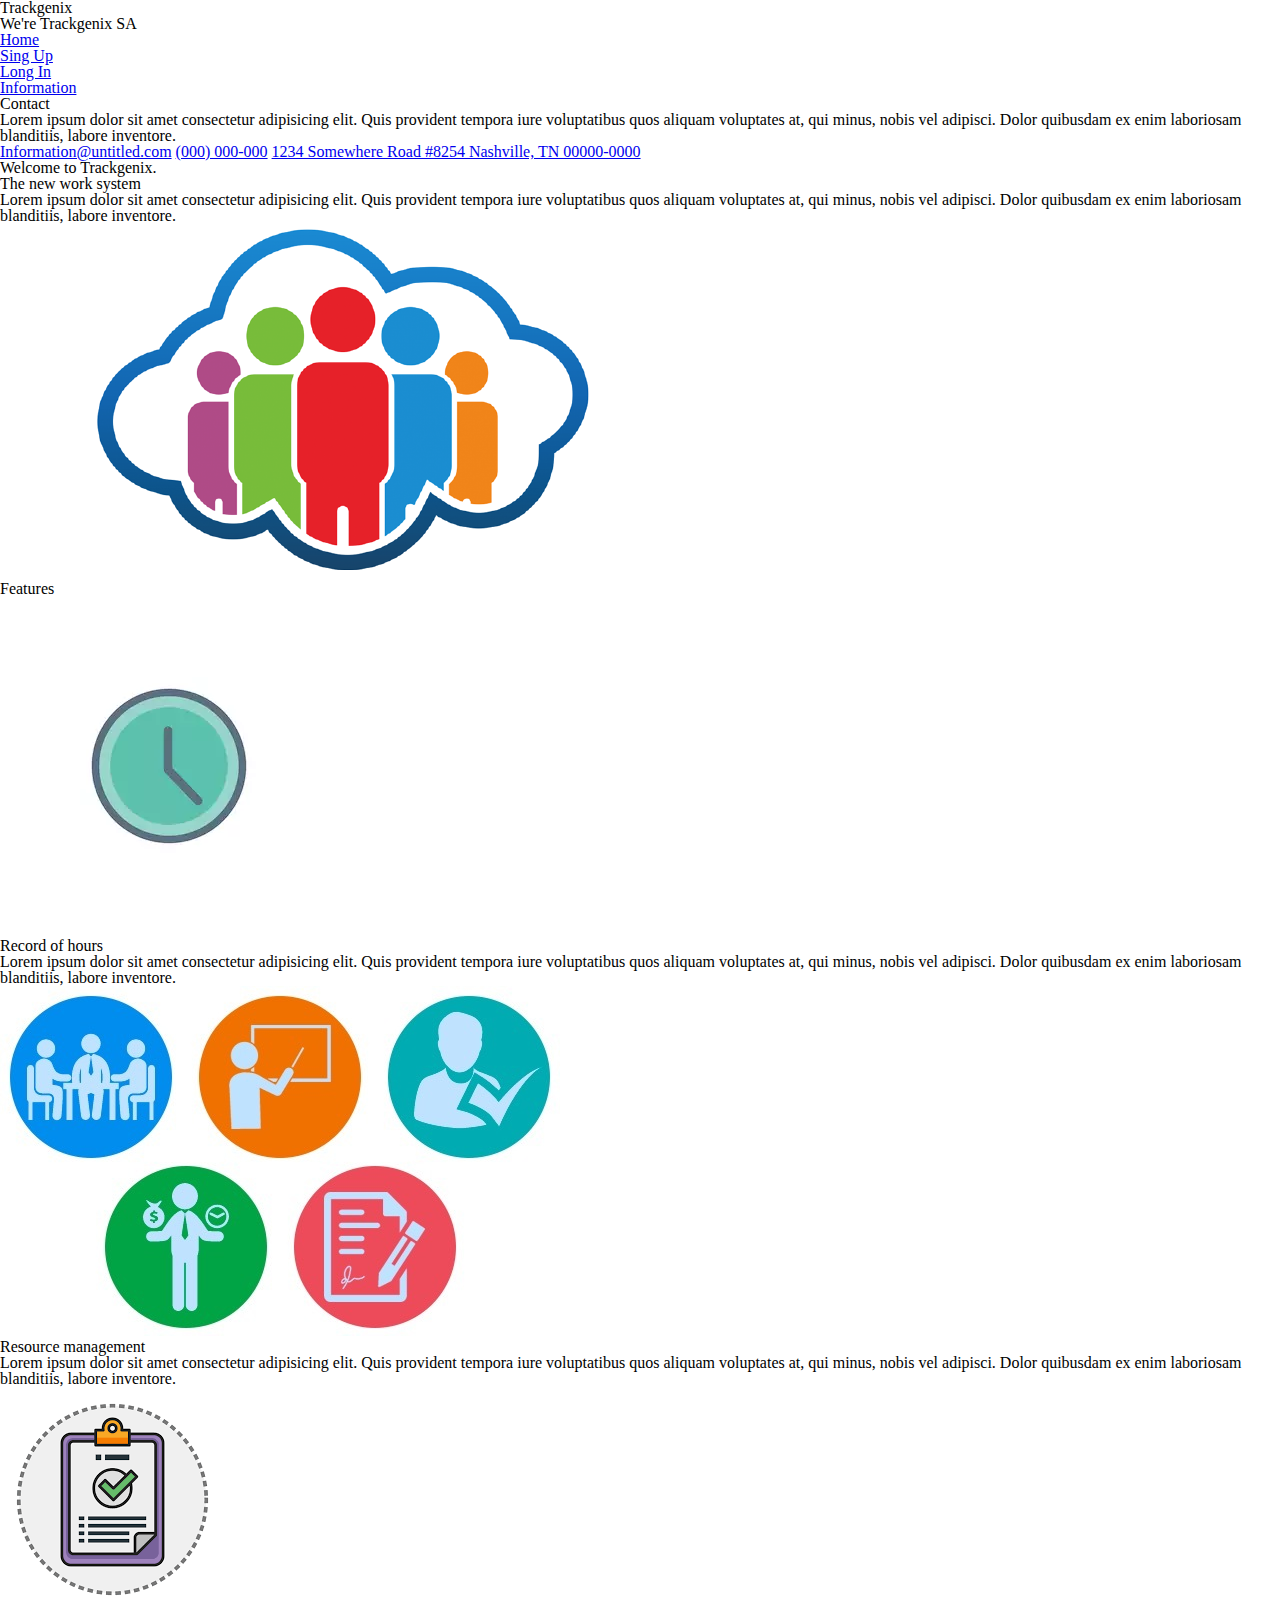
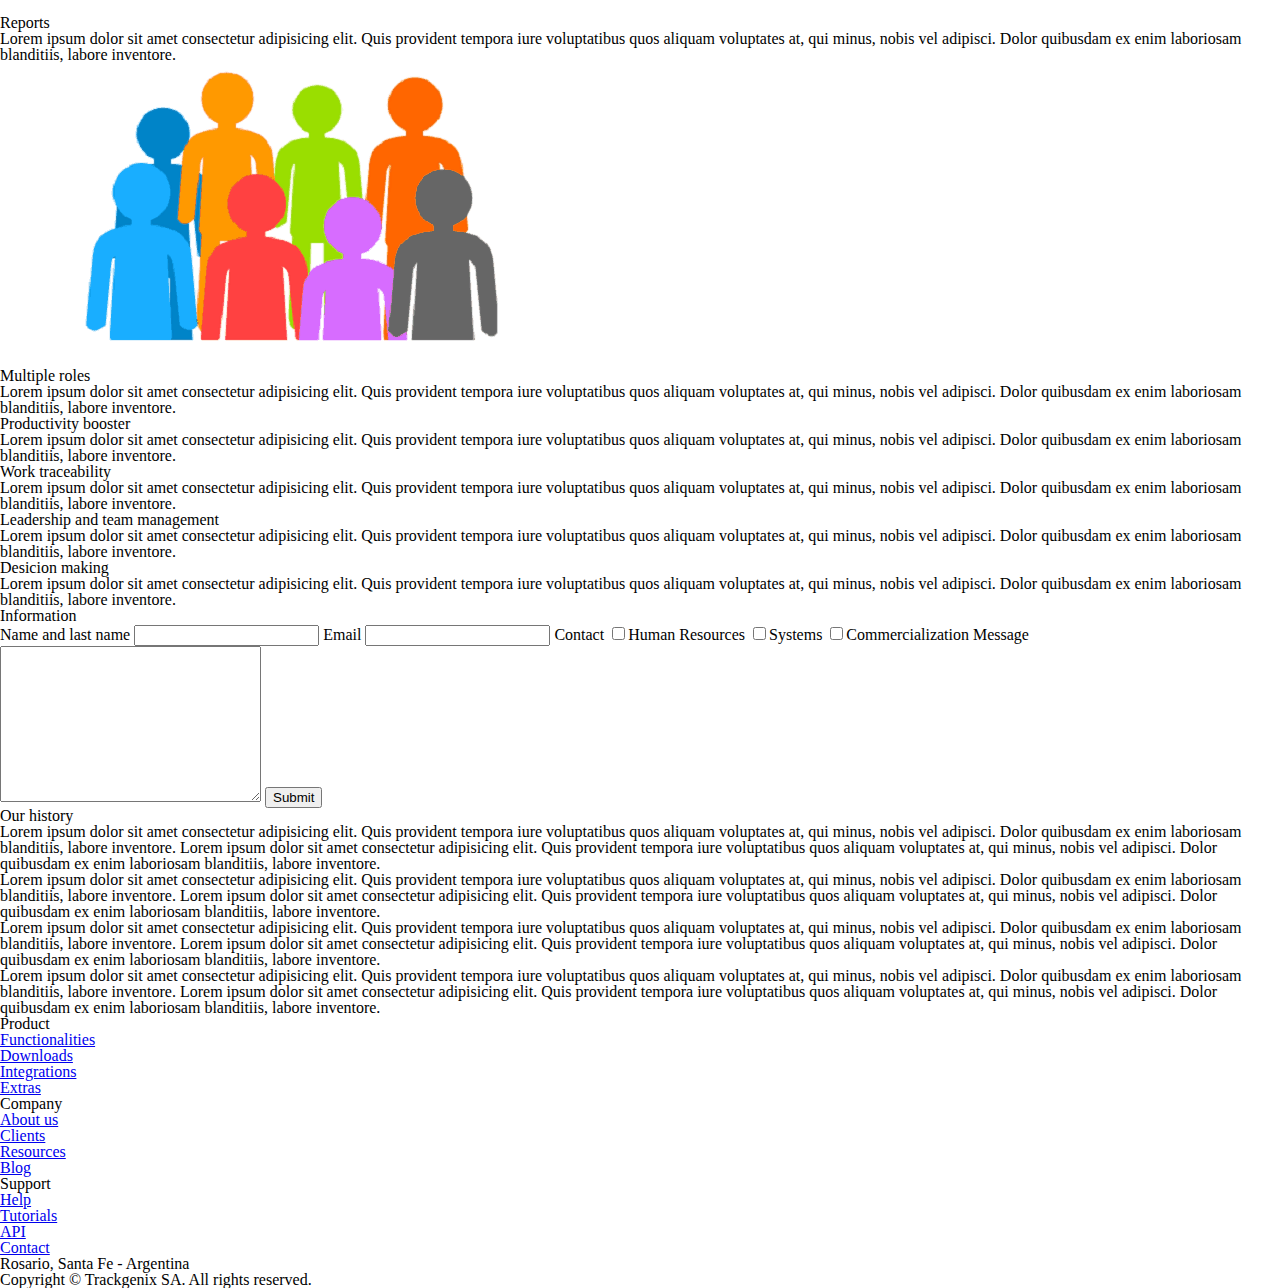
==== Semana-03/index.html @ dbfc3962 "BaSP-W03-2022: Add Semana-03 folder and css files" ====
<!DOCTYPE html>
<html lang="en">
    <head>
        <meta charset="UTF-8">
        <meta http-equiv="X-UA-Compatible" content="IE=edge">
        <meta name="viewport" content="width=device-width, initial-scale=1.0">
        <title>Trackgenix SA</title>
        <link rel="stylesheet" href="css/reset.css">
        <link rel="stylesheet" href="css/style.css">
    </head>

    <body>
        <header>
            <h1>Trackgenix</h1>
            <h2>We're Trackgenix SA</h2>
        </header>

        <aside>
            <nav>
                <ul>
                    <li><a href="#">Home</a></li>
                    <li><a href="#">Sing Up</a></li>
                    <li><a href="#">Long In</a></li>
                    <li><a href="#">Information</a></li>
                </ul>
            </nav>

            <section>
                <h4>Contact</h4>
                <p>Lorem ipsum dolor sit amet consectetur adipisicing elit. Quis provident tempora iure voluptatibus
                    quos aliquam voluptates at, qui minus, nobis vel adipisci. Dolor quibusdam ex enim laboriosam
                    blanditiis,
                    labore
                    inventore.
                </p>

                <a href="#">Information@untitled.com</a>
                <a href="#">(000) 000-000</a>
                <a href="#">1234 Somewhere Road #8254 Nashville, TN 00000-0000</a>
            </section>
        </aside>

        <main>
            <section>
                <h2>Welcome to Trackgenix.</h2>
                <h3>The new work system</h3>

                <p>Lorem ipsum dolor sit amet consectetur adipisicing elit. Quis provident tempora iure voluptatibus
                    quos aliquam voluptates at, qui minus, nobis vel adipisci. Dolor quibusdam ex enim laboriosam
                    blanditiis,
                    labore
                    inventore.
                </p>
                <img src="assets/recursos-humanos.png" alt="teamwork">
            </section>

            <section>

                <h2>Features</h2>
                <div>
                    <img src="assets/reloj.webp" alt="hours">
                    <h3>Record of hours</h3>
                    <p>Lorem ipsum dolor sit amet consectetur adipisicing elit. Quis provident tempora iure voluptatibus
                        quos aliquam voluptates at, qui minus, nobis vel adipisci. Dolor quibusdam ex enim laboriosam
                        blanditiis,
                        labore
                        inventore.
                    </p>
                </div>

                <div>
                    <img src="assets/gestion-recursos.jpg" alt="management">
                    <h3>Resource management</h3>
                    <p>Lorem ipsum dolor sit amet consectetur adipisicing elit. Quis provident tempora iure voluptatibus
                        quos aliquam voluptates at, qui minus, nobis vel adipisci. Dolor quibusdam ex enim laboriosam
                        blanditiis,
                        labore
                        inventore.
                    </p>
                </div>

                <div>
                    <img src="assets/reporte.png" alt="reports">
                    <h3>Reports</h3>
                    <p>Lorem ipsum dolor sit amet consectetur adipisicing elit. Quis provident tempora iure voluptatibus
                        quos aliquam voluptates at, qui minus, nobis vel adipisci. Dolor quibusdam ex enim laboriosam
                        blanditiis,
                        labore
                        inventore.
                    </p>
                </div>

                <div>
                    <img src="assets/multiples-roles.webp" alt="roles">
                    <h3>Multiple roles</h3>
                    <p>Lorem ipsum dolor sit amet consectetur adipisicing elit. Quis provident tempora iure voluptatibus
                        quos aliquam voluptates at, qui minus, nobis vel adipisci. Dolor quibusdam ex enim laboriosam
                        blanditiis,
                        labore
                        inventore.
                    </p>
                </div>
            </section>

            <section>
                <div>
                    <h3>Productivity booster</h3>
                    <p>Lorem ipsum dolor sit amet consectetur adipisicing elit. Quis provident tempora iure voluptatibus
                        quos aliquam voluptates at, qui minus, nobis vel adipisci. Dolor quibusdam ex enim laboriosam
                        blanditiis,
                        labore
                        inventore.
                    </p>
                </div>
                <div>
                    <h3>Work traceability</h3>
                    <p>Lorem ipsum dolor sit amet consectetur adipisicing elit. Quis provident tempora iure voluptatibus
                        quos aliquam voluptates at, qui minus, nobis vel adipisci. Dolor quibusdam ex enim laboriosam
                        blanditiis,
                        labore
                        inventore.
                    </p>
                </div>
                <div>
                    <h3>Leadership and team management</h3>
                    <p>Lorem ipsum dolor sit amet consectetur adipisicing elit. Quis provident tempora iure voluptatibus
                        quos aliquam voluptates at, qui minus, nobis vel adipisci. Dolor quibusdam ex enim laboriosam
                        blanditiis,
                        labore
                        inventore.
                    </p>
                </div>
                <div>
                    <h3>Desicion making</h3>
                    <p>Lorem ipsum dolor sit amet consectetur adipisicing elit. Quis provident tempora iure voluptatibus
                        quos aliquam voluptates at, qui minus, nobis vel adipisci. Dolor quibusdam ex enim laboriosam
                        blanditiis,
                        labore
                        inventore.
                    </p>
                </div>
            </section>

            <section>
                <form>
                    <fieldset>
                        <legend>Information</legend>
                        <label>Name and last name</label>
                        <input type="text">
                        
                        <label>Email</label>
                        <input type="email">
                        
                        <label>Contact</label>
                        <label><input type="checkbox">Human Resources</label>
                        <label><input type="checkbox">Systems</label>
                        <label><input type="checkbox">Commercialization</label>
                        
                        <label>Message</label>
                        <textarea cols="30" rows="10"></textarea>
                        
                        <button type="submit">Submit</button>
                    </fieldset>
                </form>
            </section>

            <section>
                <h2>Our history</h2>
                <p>Lorem ipsum dolor sit amet consectetur adipisicing elit. Quis provident tempora iure voluptatibus
                    quos aliquam voluptates at, qui minus, nobis vel adipisci. Dolor quibusdam ex enim laboriosam
                    blanditiis,
                    labore
                    inventore.
                    Lorem ipsum dolor sit amet consectetur adipisicing elit. Quis provident tempora iure voluptatibus
                    quos aliquam voluptates at, qui minus, nobis vel adipisci. Dolor quibusdam ex enim laboriosam
                    blanditiis,
                    labore
                    inventore.
                </p>
                <p>Lorem ipsum dolor sit amet consectetur adipisicing elit. Quis provident tempora iure voluptatibus
                    quos aliquam voluptates at, qui minus, nobis vel adipisci. Dolor quibusdam ex enim laboriosam
                    blanditiis,
                    labore
                    inventore.
                    Lorem ipsum dolor sit amet consectetur adipisicing elit. Quis provident tempora iure voluptatibus
                    quos aliquam voluptates at, qui minus, nobis vel adipisci. Dolor quibusdam ex enim laboriosam
                    blanditiis,
                    labore
                    inventore.
                </p>
                <p>Lorem ipsum dolor sit amet consectetur adipisicing elit. Quis provident tempora iure voluptatibus
                    quos aliquam voluptates at, qui minus, nobis vel adipisci. Dolor quibusdam ex enim laboriosam
                    blanditiis,
                    labore
                    inventore.
                    Lorem ipsum dolor sit amet consectetur adipisicing elit. Quis provident tempora iure voluptatibus
                    quos aliquam voluptates at, qui minus, nobis vel adipisci. Dolor quibusdam ex enim laboriosam
                    blanditiis,
                    labore
                    inventore.
                </p>
                <p>Lorem ipsum dolor sit amet consectetur adipisicing elit. Quis provident tempora iure voluptatibus
                    quos aliquam voluptates at, qui minus, nobis vel adipisci. Dolor quibusdam ex enim laboriosam
                    blanditiis,
                    labore
                    inventore.
                    Lorem ipsum dolor sit amet consectetur adipisicing elit. Quis provident tempora iure voluptatibus
                    quos aliquam voluptates at, qui minus, nobis vel adipisci. Dolor quibusdam ex enim laboriosam
                    blanditiis,
                    labore
                    inventore.
                </p>
            </section>

            <section>
                <div>
                    <h3>Product</h3>
                    <ul>
                        <li><a href="#">Functionalities</a></li>
                        <li><a href="#">Downloads</a></li>
                        <li><a href="#">Integrations</a></li>
                        <li><a href="#">Extras</a></li>
                    </ul>
                </div>

                <div>
                    <h3>Company</h3>
                    <ul>
                        <li><a href="#">About us</a></li>
                        <li><a href="#">Clients</a></li>
                        <li><a href="#">Resources</a></li>
                        <li><a href="#">Blog</a></li>
                    </ul>
                </div>

                <div>
                    <h3>Support</h3>
                    <ul>
                        <li><a href="#">Help</a></li>
                        <li><a href="#">Tutorials</a></li>
                        <li><a href="#">API</a></li>
                        <li><a href="#">Contact</a></li>
                    </ul>
                </div>
            </section>
        </main>

        <footer>
            <p>Rosario, Santa Fe - Argentina</p>
            <p>Copyright &copy; Trackgenix SA. All rights reserved.</p>
        </footer>
    </body>
</html>
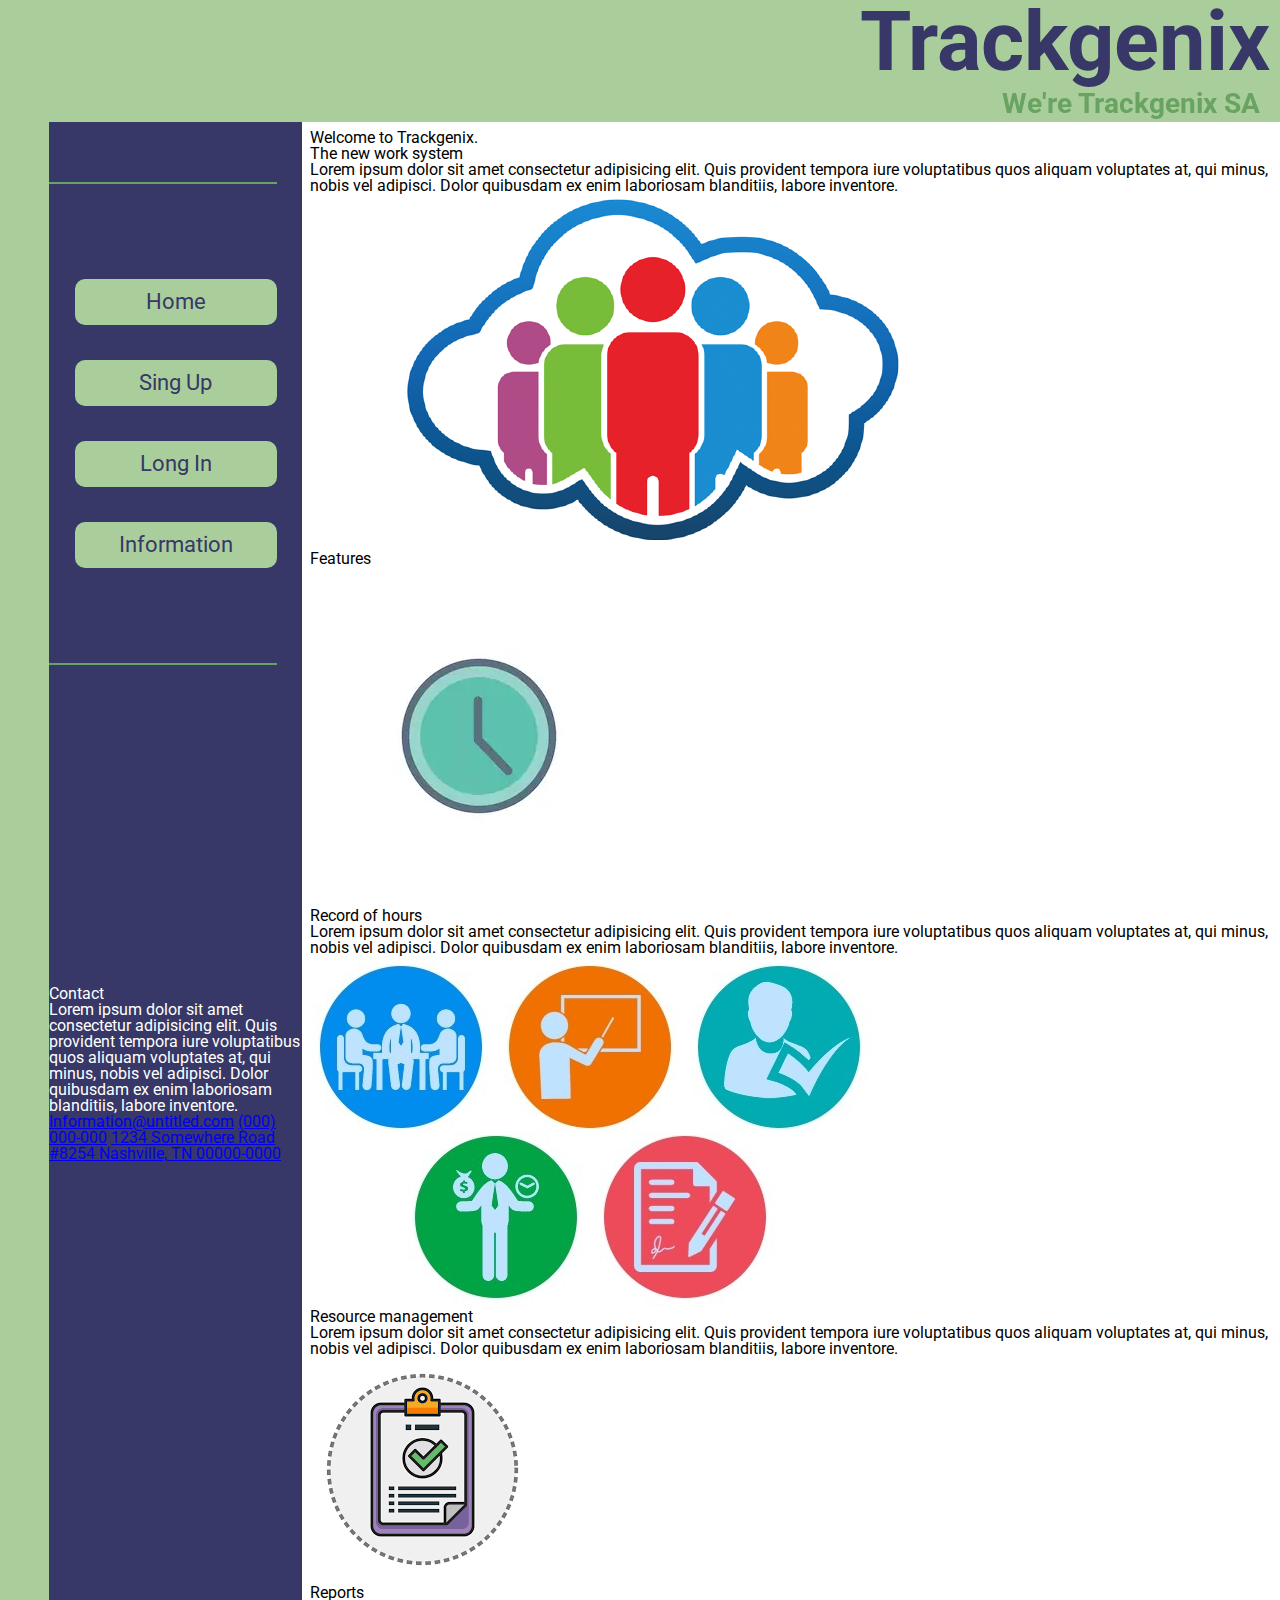
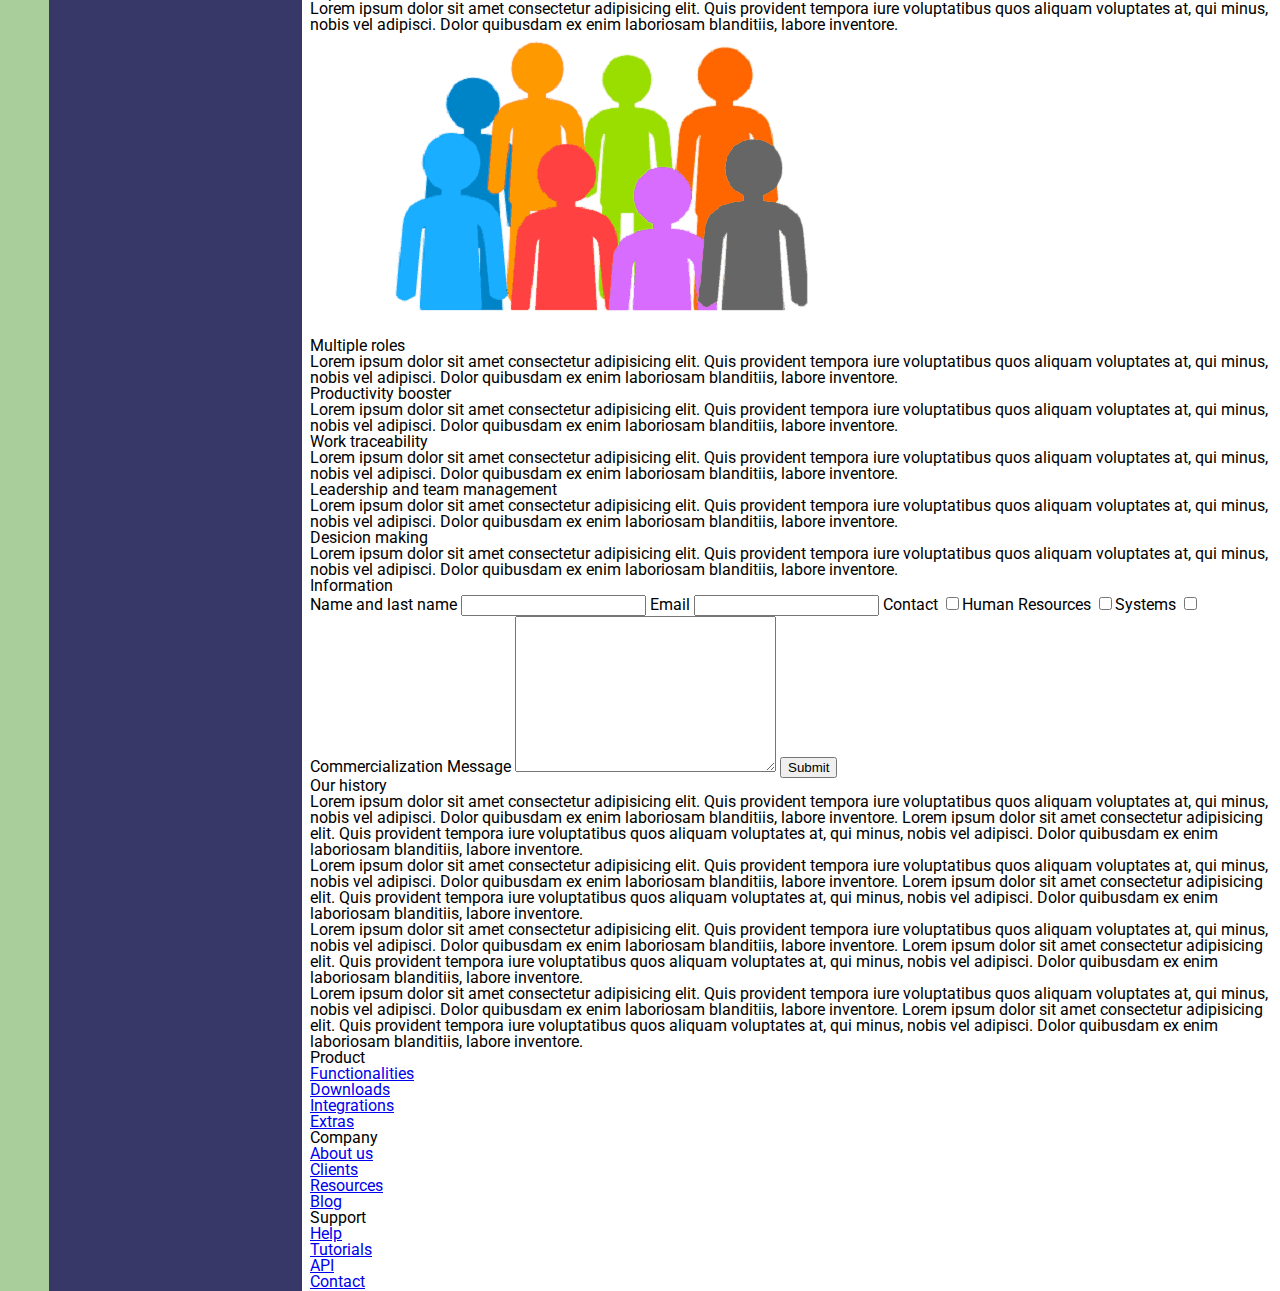
==== commit 8af5c87a: "BaSP-W03-2022: Header and sidebar" ====
--- a/Semana-03/index.html
+++ b/Semana-03/index.html
@@ -16,6 +16,7 @@
         </header>
 
         <aside>
+            <div class="nav-line1"></div>
             <nav>
                 <ul>
                     <li><a href="#">Home</a></li>
@@ -24,8 +25,9 @@
                     <li><a href="#">Information</a></li>
                 </ul>
             </nav>
-
-            <section>
+            <div class="nav-line2"></div>
+
+            <section class="contact-section">
                 <h4>Contact</h4>
                 <p>Lorem ipsum dolor sit amet consectetur adipisicing elit. Quis provident tempora iure voluptatibus
                     quos aliquam voluptates at, qui minus, nobis vel adipisci. Dolor quibusdam ex enim laboriosam
--- a/Semana-03/css/style.css
+++ b/Semana-03/css/style.css
@@ -0,0 +1,97 @@
+/* 
+-Primero las propiedades position y display. En caso que el display sea flex van las reglas de flexbox (flex-direction, align-self, etc). 
+-Después van las reglas de "box-model": width,height,margin,padding,top,left,etc. 
+-Luego las reglas de background y border.
+-A continuación las reglas de texto (font-size, text-shadow, etc). 
+-Por último las demás reglas. 
+ */
+
+@import url('https://fonts.googleapis.com/css2?family=Roboto:wght@400;700&display=swap');
+
+
+/* Element selectors */
+
+body {
+    font-family: 'Roboto', sans-serif;
+}
+
+header {
+    position: fixed;
+    top: 0;
+    left: 0;
+    width: 100%;
+    height: 122px;
+    background-color: #AACE9B;
+    z-index: 99;
+}
+
+h1 {
+    position: absolute;
+    right: 10px;
+    font-size: 83px;
+    color: #373867;
+    font-weight: bold;
+}
+
+header h2 {
+    position: absolute;
+    right: 20px;
+    top: 90px;
+    font-size: 28px;
+    color: #69A362;
+    font-weight: bold;
+}
+
+aside {
+    position: fixed;
+    display: block;
+    top: 122px;
+    width: 253px;
+    height: 6000px;
+    background-color: #373867;
+    border-left: 49px solid #AACE9B;
+}
+
+nav ul li a {
+    position: relative;
+    display: block;
+    top: 120px;
+    width: 162px;
+    margin: 35px auto;
+    padding: 12px 20px;
+    background-color: #AACE9B;
+    border-radius: 10px;
+    font-size: 22px;
+    color:#373867;
+    text-align: center;
+    text-decoration: none;
+}
+
+main {
+    position: absolute;
+    top: 130px;
+    left: 310px;
+}
+
+/* Class - Id */
+
+.nav-line1{
+    position: relative;
+    top: 60px;
+    width: 90%;
+    border-bottom: 2px solid #69A362;
+}
+
+.nav-line2 {
+    position: relative;
+    top: 180px;
+    width: 90%;
+    border-bottom: 2px solid #69A362;
+}
+
+.contact-section {
+    position: relative;
+    top: 501px;
+    color: #fff;
+}
+
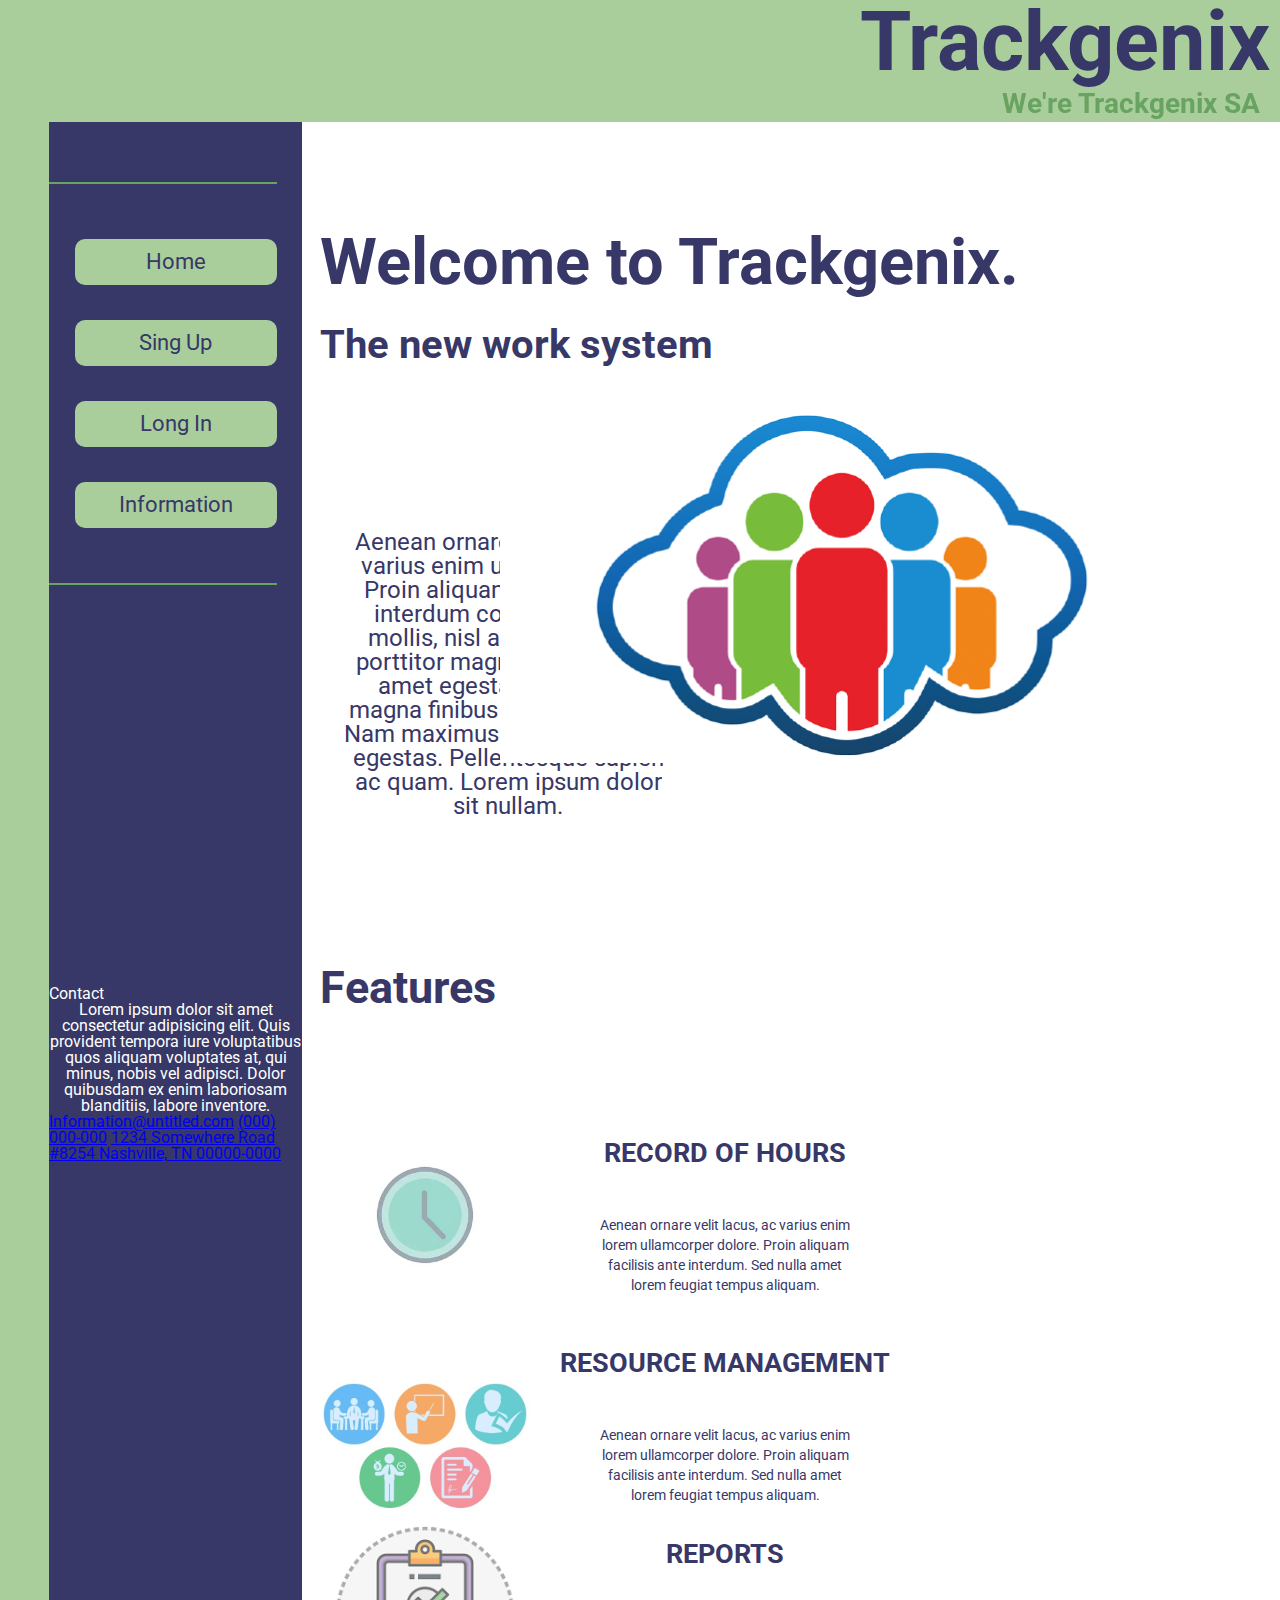
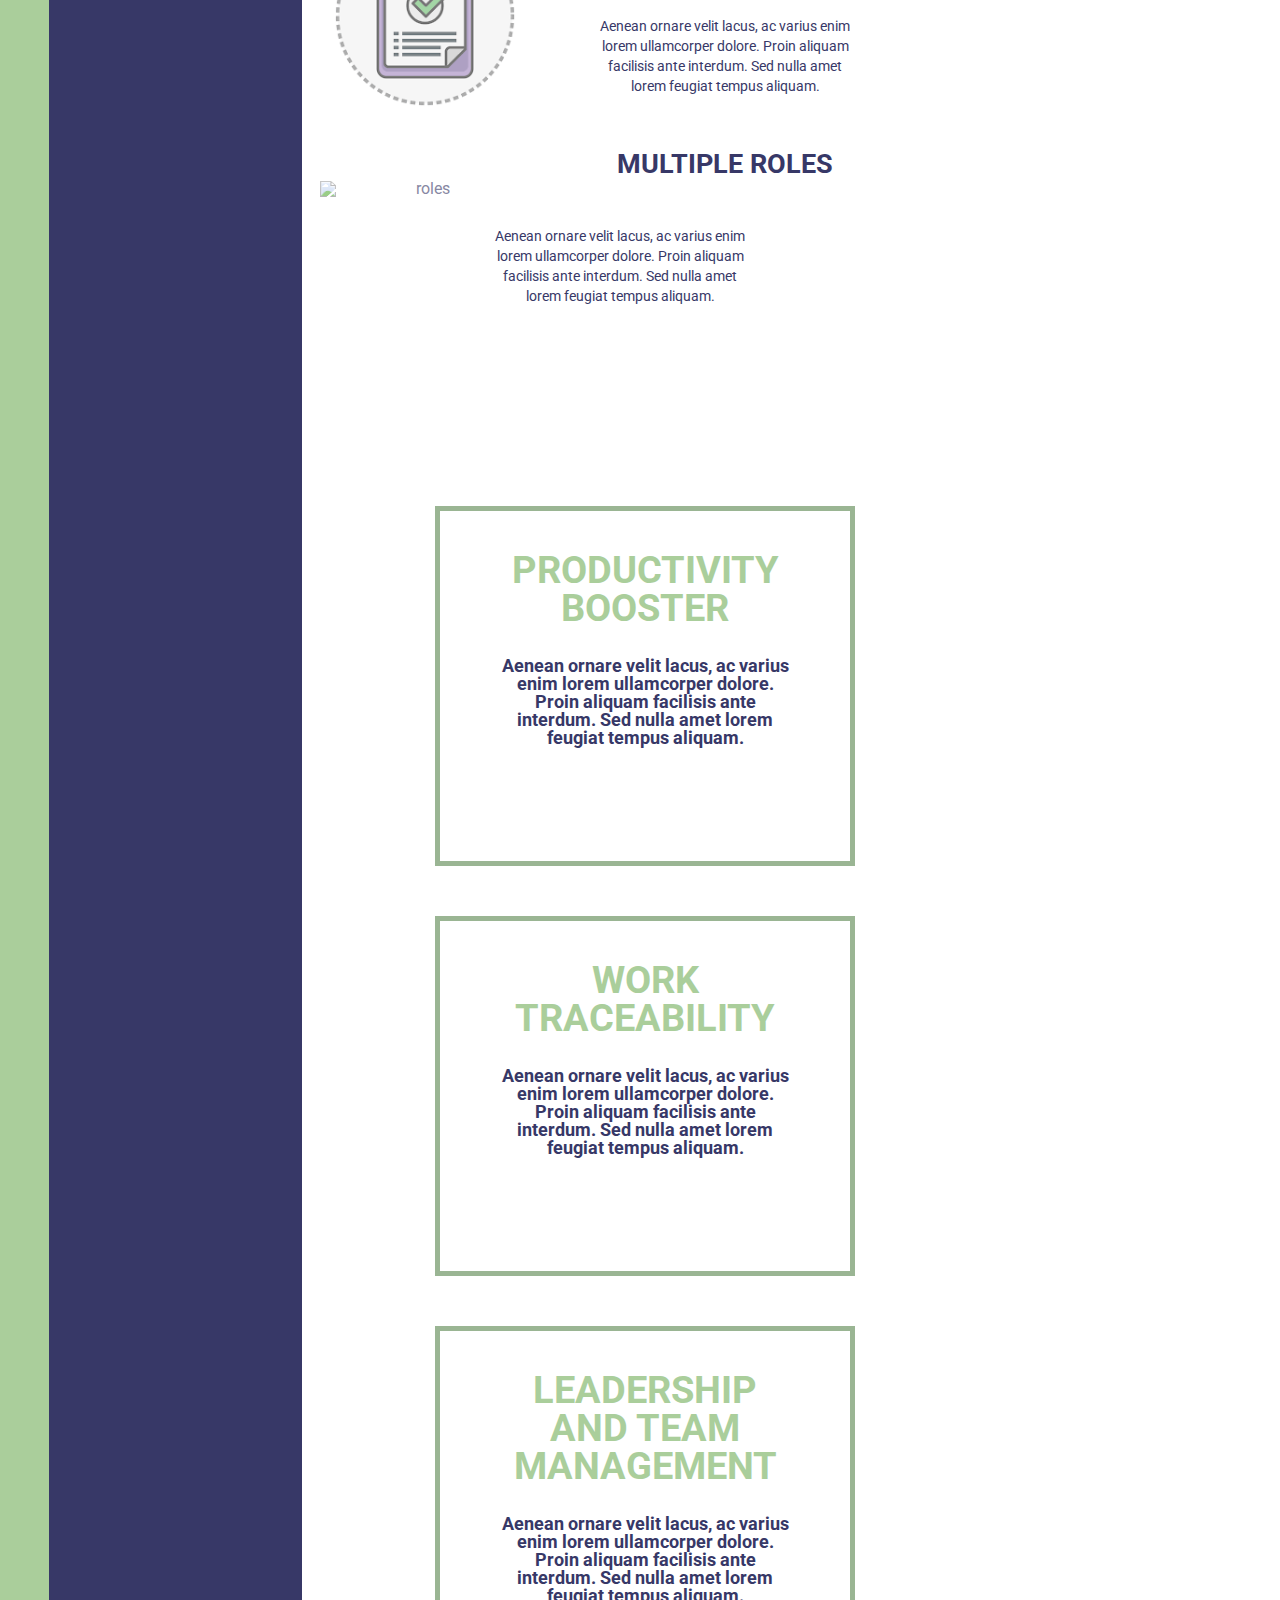
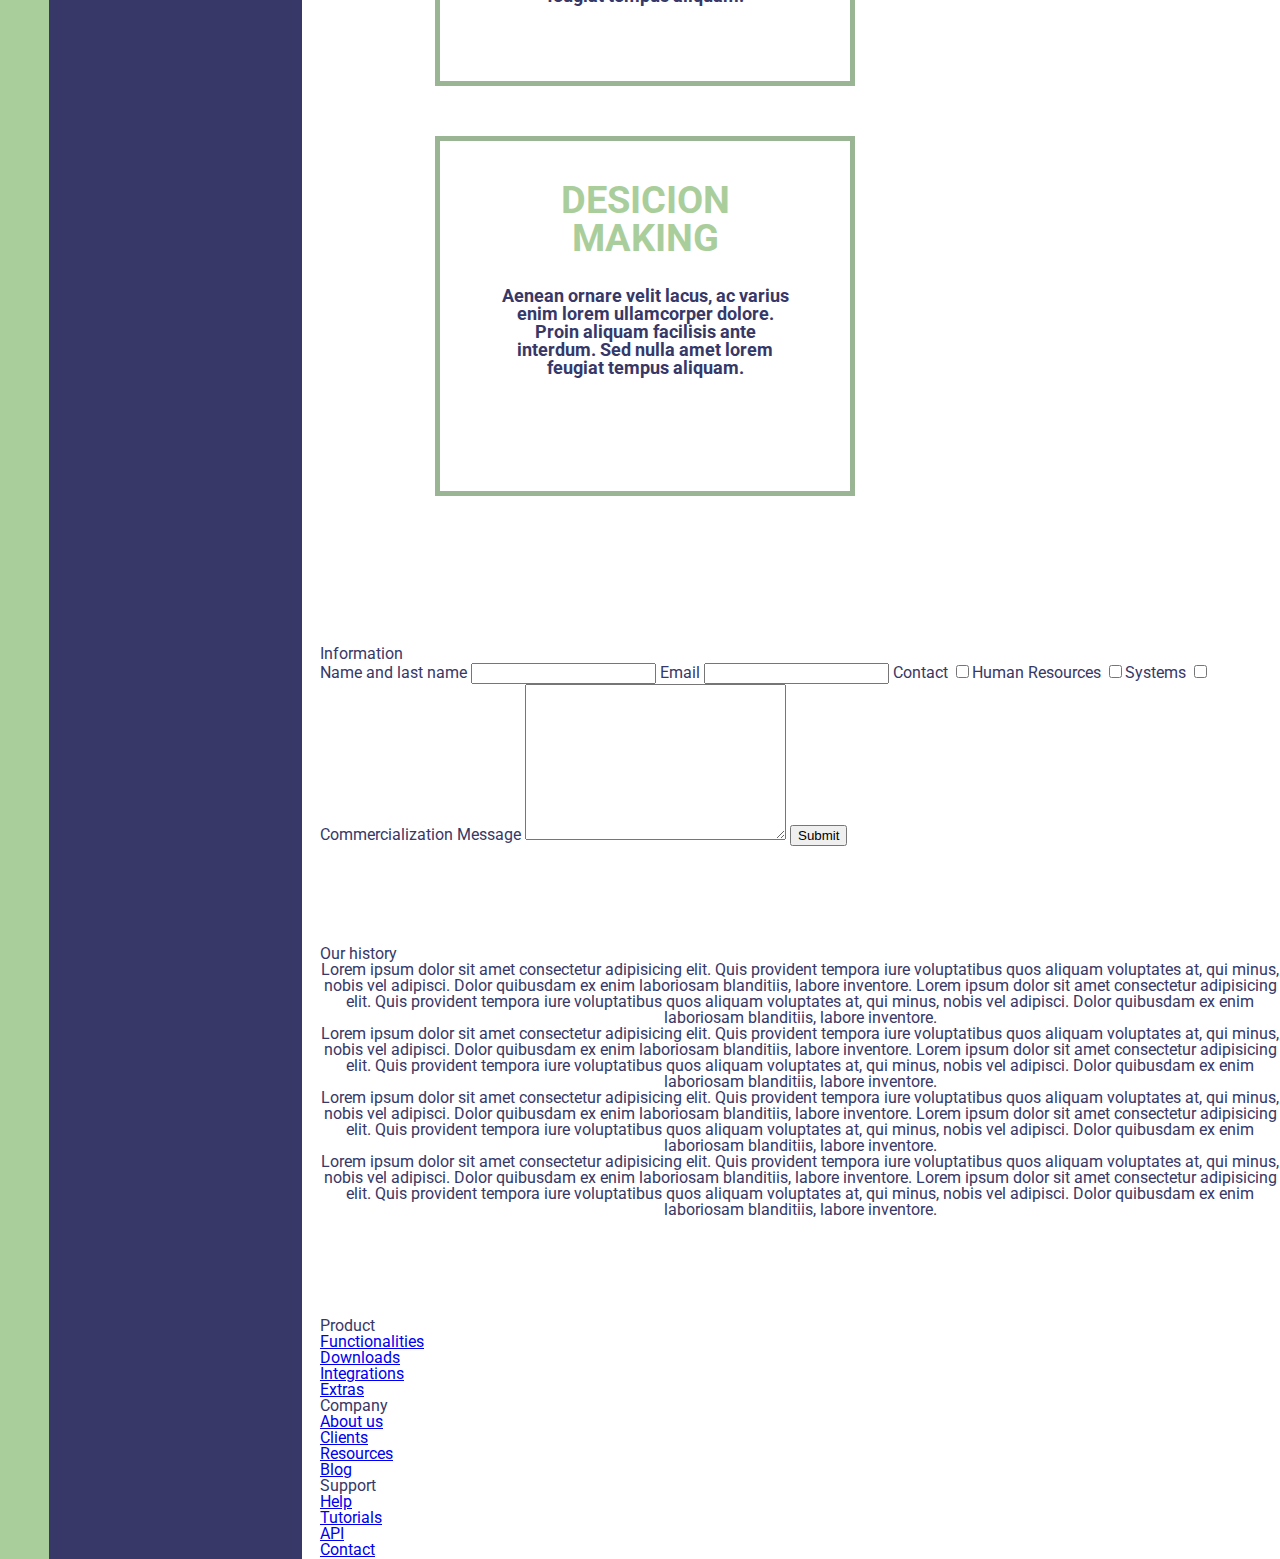
==== commit 147a0b90: "BaSP-W03-2022: Attributes section" ====
--- a/Semana-03/index.html
+++ b/Semana-03/index.html
@@ -12,9 +12,9 @@
     <body>
         <header>
             <h1>Trackgenix</h1>
-            <h2>We're Trackgenix SA</h2>
+            <p>We're Trackgenix SA</p>
         </header>
-
+        
         <aside>
             <div class="nav-line1"></div>
             <nav>
@@ -26,16 +26,15 @@
                 </ul>
             </nav>
             <div class="nav-line2"></div>
-
             <section class="contact-section">
                 <h4>Contact</h4>
-                <p>Lorem ipsum dolor sit amet consectetur adipisicing elit. Quis provident tempora iure voluptatibus
-                    quos aliquam voluptates at, qui minus, nobis vel adipisci. Dolor quibusdam ex enim laboriosam
-                    blanditiis,
-                    labore
-                    inventore.
-                </p>
-
+                <p>
+                    Lorem ipsum dolor sit amet consectetur adipisicing elit. Quis provident tempora iure voluptatibus
+                    quos aliquam voluptates at, qui minus, nobis vel adipisci. Dolor quibusdam ex enim laboriosam
+                    blanditiis,
+                    labore
+                    inventore.
+                </p>
                 <a href="#">Information@untitled.com</a>
                 <a href="#">(000) 000-000</a>
                 <a href="#">1234 Somewhere Road #8254 Nashville, TN 00000-0000</a>
@@ -43,107 +42,77 @@
         </aside>
 
         <main>
-            <section>
+            <section class="welcome-section">
                 <h2>Welcome to Trackgenix.</h2>
                 <h3>The new work system</h3>
-
-                <p>Lorem ipsum dolor sit amet consectetur adipisicing elit. Quis provident tempora iure voluptatibus
-                    quos aliquam voluptates at, qui minus, nobis vel adipisci. Dolor quibusdam ex enim laboriosam
-                    blanditiis,
-                    labore
-                    inventore.
-                </p>
-                <img src="assets/recursos-humanos.png" alt="teamwork">
-            </section>
-
-            <section>
-
+                <div>
+                    <p>
+                        Aenean ornare velit lacus, ac varius enim ullamcorper eu. Proin aliquam facilisis ante interdum congue. Integer mollis,
+                        nisl amet convallis, porttitor magna ullamcorper, amet egestas mauris. Ut magna finibus nisi nec lacinia. Nam maximus
+                        erat id euismod egestas. Pellentesque sapien ac quam. Lorem ipsum dolor sit nullam.
+                    </p>
+                    <img src="assets/recursos-humanos.png" alt="teamwork">
+                </div>
+            </section>
+            <section class="features-section">
                 <h2>Features</h2>
                 <div>
                     <img src="assets/reloj.webp" alt="hours">
                     <h3>Record of hours</h3>
-                    <p>Lorem ipsum dolor sit amet consectetur adipisicing elit. Quis provident tempora iure voluptatibus
-                        quos aliquam voluptates at, qui minus, nobis vel adipisci. Dolor quibusdam ex enim laboriosam
-                        blanditiis,
-                        labore
-                        inventore.
-                    </p>
-                </div>
-
-                <div>
-                    <img src="assets/gestion-recursos.jpg" alt="management">
+                    <p>
+                        Aenean ornare velit lacus, ac varius enim lorem ullamcorper dolore. Proin aliquam facilisis ante interdum. Sed nulla amet lorem feugiat tempus aliquam.
+                    </p>
+                </div>
+                <div>
+                    <img class="rectangle-img" src="assets/gestion-recursos.jpg" alt="management">
                     <h3>Resource management</h3>
-                    <p>Lorem ipsum dolor sit amet consectetur adipisicing elit. Quis provident tempora iure voluptatibus
-                        quos aliquam voluptates at, qui minus, nobis vel adipisci. Dolor quibusdam ex enim laboriosam
-                        blanditiis,
-                        labore
-                        inventore.
-                    </p>
-                </div>
-
+                    <p>
+                        Aenean ornare velit lacus, ac varius enim lorem ullamcorper dolore. Proin aliquam facilisis ante interdum. Sed nulla amet lorem feugiat tempus aliquam.
+                    </p>
+                </div>
                 <div>
                     <img src="assets/reporte.png" alt="reports">
                     <h3>Reports</h3>
-                    <p>Lorem ipsum dolor sit amet consectetur adipisicing elit. Quis provident tempora iure voluptatibus
-                        quos aliquam voluptates at, qui minus, nobis vel adipisci. Dolor quibusdam ex enim laboriosam
-                        blanditiis,
-                        labore
-                        inventore.
-                    </p>
-                </div>
-
-                <div>
-                    <img src="assets/multiples-roles.webp" alt="roles">
+                    <p>
+                        Aenean ornare velit lacus, ac varius enim lorem ullamcorper dolore. Proin aliquam facilisis ante interdum. Sed nulla amet lorem feugiat tempus aliquam.
+                    </p>
+                </div>
+                <div>
+                    <img class="rectangle-img" src="assets/multiples-roles.png" alt="roles">
                     <h3>Multiple roles</h3>
-                    <p>Lorem ipsum dolor sit amet consectetur adipisicing elit. Quis provident tempora iure voluptatibus
-                        quos aliquam voluptates at, qui minus, nobis vel adipisci. Dolor quibusdam ex enim laboriosam
-                        blanditiis,
-                        labore
-                        inventore.
-                    </p>
-                </div>
-            </section>
-
-            <section>
-                <div>
+                    <p>
+                        Aenean ornare velit lacus, ac varius enim lorem ullamcorper dolore. Proin aliquam facilisis ante interdum. Sed nulla amet lorem feugiat tempus aliquam.
+                    </p>
+                </div>
+            </section>
+            <section class="attributes-section">
+                <div class="attribute-box">
                     <h3>Productivity booster</h3>
-                    <p>Lorem ipsum dolor sit amet consectetur adipisicing elit. Quis provident tempora iure voluptatibus
-                        quos aliquam voluptates at, qui minus, nobis vel adipisci. Dolor quibusdam ex enim laboriosam
-                        blanditiis,
-                        labore
-                        inventore.
-                    </p>
-                </div>
-                <div>
+                    <p>
+                        Aenean ornare velit lacus, ac varius enim lorem ullamcorper dolore. Proin aliquam facilisis ante interdum. Sed nulla amet lorem feugiat tempus aliquam.
+                    </p>
+                </div>
+                <div class="attribute-box">
                     <h3>Work traceability</h3>
-                    <p>Lorem ipsum dolor sit amet consectetur adipisicing elit. Quis provident tempora iure voluptatibus
-                        quos aliquam voluptates at, qui minus, nobis vel adipisci. Dolor quibusdam ex enim laboriosam
-                        blanditiis,
-                        labore
-                        inventore.
-                    </p>
-                </div>
-                <div>
+                    <p>
+                        Aenean ornare velit lacus, ac varius enim lorem ullamcorper dolore. Proin aliquam facilisis ante interdum. Sed nulla amet lorem feugiat tempus aliquam.
+                    </p>
+                </div>
+                <div class="attribute-box">
                     <h3>Leadership and team management</h3>
-                    <p>Lorem ipsum dolor sit amet consectetur adipisicing elit. Quis provident tempora iure voluptatibus
-                        quos aliquam voluptates at, qui minus, nobis vel adipisci. Dolor quibusdam ex enim laboriosam
-                        blanditiis,
-                        labore
-                        inventore.
-                    </p>
-                </div>
-                <div>
+                    <p>
+                        Aenean ornare velit lacus, ac varius enim lorem ullamcorper dolore. Proin aliquam facilisis ante interdum. Sed nulla amet lorem feugiat tempus aliquam.
+                    </p>
+                </div>
+                <div class="attribute-box">
                     <h3>Desicion making</h3>
-                    <p>Lorem ipsum dolor sit amet consectetur adipisicing elit. Quis provident tempora iure voluptatibus
-                        quos aliquam voluptates at, qui minus, nobis vel adipisci. Dolor quibusdam ex enim laboriosam
-                        blanditiis,
-                        labore
-                        inventore.
-                    </p>
-                </div>
-            </section>
-
-            <section>
+                    <p>
+                        Aenean ornare velit lacus, ac varius enim lorem ullamcorper dolore. Proin aliquam facilisis ante interdum. Sed nulla amet lorem feugiat tempus aliquam.
+                    </p>
+                </div>
+            </section>
+
+            <section class="info-section">
                 <form>
                     <fieldset>
                         <legend>Information</legend>
@@ -166,55 +135,56 @@
                 </form>
             </section>
 
-            <section>
+            <section class="our-history-section">
                 <h2>Our history</h2>
-                <p>Lorem ipsum dolor sit amet consectetur adipisicing elit. Quis provident tempora iure voluptatibus
-                    quos aliquam voluptates at, qui minus, nobis vel adipisci. Dolor quibusdam ex enim laboriosam
-                    blanditiis,
-                    labore
-                    inventore.
-                    Lorem ipsum dolor sit amet consectetur adipisicing elit. Quis provident tempora iure voluptatibus
-                    quos aliquam voluptates at, qui minus, nobis vel adipisci. Dolor quibusdam ex enim laboriosam
-                    blanditiis,
-                    labore
-                    inventore.
-                </p>
-                <p>Lorem ipsum dolor sit amet consectetur adipisicing elit. Quis provident tempora iure voluptatibus
-                    quos aliquam voluptates at, qui minus, nobis vel adipisci. Dolor quibusdam ex enim laboriosam
-                    blanditiis,
-                    labore
-                    inventore.
-                    Lorem ipsum dolor sit amet consectetur adipisicing elit. Quis provident tempora iure voluptatibus
-                    quos aliquam voluptates at, qui minus, nobis vel adipisci. Dolor quibusdam ex enim laboriosam
-                    blanditiis,
-                    labore
-                    inventore.
-                </p>
-                <p>Lorem ipsum dolor sit amet consectetur adipisicing elit. Quis provident tempora iure voluptatibus
-                    quos aliquam voluptates at, qui minus, nobis vel adipisci. Dolor quibusdam ex enim laboriosam
-                    blanditiis,
-                    labore
-                    inventore.
-                    Lorem ipsum dolor sit amet consectetur adipisicing elit. Quis provident tempora iure voluptatibus
-                    quos aliquam voluptates at, qui minus, nobis vel adipisci. Dolor quibusdam ex enim laboriosam
-                    blanditiis,
-                    labore
-                    inventore.
-                </p>
-                <p>Lorem ipsum dolor sit amet consectetur adipisicing elit. Quis provident tempora iure voluptatibus
-                    quos aliquam voluptates at, qui minus, nobis vel adipisci. Dolor quibusdam ex enim laboriosam
-                    blanditiis,
-                    labore
-                    inventore.
-                    Lorem ipsum dolor sit amet consectetur adipisicing elit. Quis provident tempora iure voluptatibus
-                    quos aliquam voluptates at, qui minus, nobis vel adipisci. Dolor quibusdam ex enim laboriosam
-                    blanditiis,
-                    labore
-                    inventore.
-                </p>
-            </section>
-
-            <section>
+                <p>
+                    Lorem ipsum dolor sit amet consectetur adipisicing elit. Quis provident tempora iure voluptatibus
+                    quos aliquam voluptates at, qui minus, nobis vel adipisci. Dolor quibusdam ex enim laboriosam
+                    blanditiis, labore inventore.
+                    Lorem ipsum dolor sit amet consectetur adipisicing elit. Quis provident tempora iure voluptatibus
+                    quos aliquam voluptates at, qui minus, nobis vel adipisci. Dolor quibusdam ex enim laboriosam
+                    blanditiis,
+                    labore
+                    inventore.
+                </p>
+                <p>
+                    Lorem ipsum dolor sit amet consectetur adipisicing elit. Quis provident tempora iure voluptatibus
+                    quos aliquam voluptates at, qui minus, nobis vel adipisci. Dolor quibusdam ex enim laboriosam
+                    blanditiis,
+                    labore
+                    inventore.
+                    Lorem ipsum dolor sit amet consectetur adipisicing elit. Quis provident tempora iure voluptatibus
+                    quos aliquam voluptates at, qui minus, nobis vel adipisci. Dolor quibusdam ex enim laboriosam
+                    blanditiis,
+                    labore
+                    inventore.
+                </p>
+                <p>
+                    Lorem ipsum dolor sit amet consectetur adipisicing elit. Quis provident tempora iure voluptatibus
+                    quos aliquam voluptates at, qui minus, nobis vel adipisci. Dolor quibusdam ex enim laboriosam
+                    blanditiis,
+                    labore
+                    inventore.
+                    Lorem ipsum dolor sit amet consectetur adipisicing elit. Quis provident tempora iure voluptatibus
+                    quos aliquam voluptates at, qui minus, nobis vel adipisci. Dolor quibusdam ex enim laboriosam
+                    blanditiis,
+                    labore
+                    inventore.
+                </p>
+                <p>
+                    Lorem ipsum dolor sit amet consectetur adipisicing elit. Quis provident tempora iure voluptatibus
+                    quos aliquam voluptates at, qui minus, nobis vel adipisci. Dolor quibusdam ex enim laboriosam
+                    blanditiis,
+                    labore
+                    inventore.
+                    Lorem ipsum dolor sit amet consectetur adipisicing elit. Quis provident tempora iure voluptatibus
+                    quos aliquam voluptates at, qui minus, nobis vel adipisci. Dolor quibusdam ex enim laboriosam
+                    blanditiis,
+                    labore
+                    inventore.
+                </p>
+            </section>
+            <section class="items-section">
                 <div>
                     <h3>Product</h3>
                     <ul>
@@ -224,7 +194,6 @@
                         <li><a href="#">Extras</a></li>
                     </ul>
                 </div>
-
                 <div>
                     <h3>Company</h3>
                     <ul>
@@ -234,7 +203,6 @@
                         <li><a href="#">Blog</a></li>
                     </ul>
                 </div>
-
                 <div>
                     <h3>Support</h3>
                     <ul>
@@ -246,7 +214,6 @@
                 </div>
             </section>
         </main>
-
         <footer>
             <p>Rosario, Santa Fe - Argentina</p>
             <p>Copyright &copy; Trackgenix SA. All rights reserved.</p>
--- a/Semana-03/css/style.css
+++ b/Semana-03/css/style.css
@@ -1,18 +1,10 @@
-/* 
--Primero las propiedades position y display. En caso que el display sea flex van las reglas de flexbox (flex-direction, align-self, etc). 
--Después van las reglas de "box-model": width,height,margin,padding,top,left,etc. 
--Luego las reglas de background y border.
--A continuación las reglas de texto (font-size, text-shadow, etc). 
--Por último las demás reglas. 
- */
-
 @import url('https://fonts.googleapis.com/css2?family=Roboto:wght@400;700&display=swap');
-
 
 /* Element selectors */
 
 body {
     font-family: 'Roboto', sans-serif;
+    color: #373867;
 }
 
 header {
@@ -33,7 +25,7 @@
     font-weight: bold;
 }
 
-header h2 {
+header p {
     position: absolute;
     right: 20px;
     top: 90px;
@@ -43,8 +35,8 @@
 }
 
 aside {
+    display: block;
     position: fixed;
-    display: block;
     top: 122px;
     width: 253px;
     height: 6000px;
@@ -53,9 +45,9 @@
 }
 
 nav ul li a {
-    position: relative;
     display: block;
-    top: 120px;
+    position: relative;
+    top: 80px;
     width: 162px;
     margin: 35px auto;
     padding: 12px 20px;
@@ -70,10 +62,16 @@
 main {
     position: absolute;
     top: 130px;
-    left: 310px;
-}
-
-/* Class - Id */
+    left: 320px;
+}
+
+p {
+    text-align: center;
+}
+
+/* #Class - Id */
+
+/* #Sidebar */
 
 .nav-line1{
     position: relative;
@@ -84,7 +82,7 @@
 
 .nav-line2 {
     position: relative;
-    top: 180px;
+    top: 100px;
     width: 90%;
     border-bottom: 2px solid #69A362;
 }
@@ -95,3 +93,136 @@
     color: #fff;
 }
 
+/* ##Welcome section */
+
+.welcome-section {
+    position: relative;
+    top: 100px;
+}
+
+.welcome-section h2 {
+    font-size: 65px;
+    font-weight: bold;
+}
+
+.welcome-section h3 {
+    display: block;
+    margin-top: 30px;
+    font-size: 40px;
+    font-weight: bold;
+}
+
+
+.welcome-section div p{
+    position: absolute;
+    top: 300px;
+    left: 20px;
+    width: 35%;
+    font-size: 24px;
+}
+
+.welcome-section div img {
+    position: absolute;
+    top: 180px;
+    right: 100px;
+    width: 680px;
+    height: auto;
+}
+
+/* ##Features section */
+
+.features-section {
+    position: relative;
+    top: 700px;
+    width: 100%;
+}
+
+.features-section h2 {
+    margin-bottom: 100px;
+    font-weight: bold;
+    font-size: 45px;
+}
+
+.features-section div {
+    display: inline-block;
+    width: 600px;
+    text-align: center;
+}
+
+.features-section div img {
+    width: 210px;
+    height: auto;
+    opacity: 60%;
+    float: left;
+}
+
+.rectangle-img {
+    margin-top: 10%;
+}
+
+.features-section div h3 {
+    margin: 5% 0 8% 0;
+    font-weight: bold;
+    font-size: 27px;
+    text-transform: uppercase;
+}
+
+.features-section div p {
+    display: inline-block;
+    width: 255px;
+    text-align: center;
+    font-size: 14px;
+    line-height: 20px;
+}
+
+/* Qualities section */
+
+.attributes-section {
+    position: relative;
+    top: 900px;
+    padding-left: 12%;
+}
+
+.attribute-box {
+    display: inline-table;
+    padding: 40px 60px 60px 60px;
+    margin: 0 96px 50px 0;
+    width: 290px;
+    height: 250px;
+    border: 5px solid #9AB593;
+    font-weight: bold;
+    font-size: 18px;
+    text-align: center;
+}
+
+.attributes-section div h3 {
+    margin-bottom: 30px;
+    font-size: 38px;
+    color: #AACE9B;
+    text-transform: uppercase;
+}
+
+
+
+
+
+
+/* Ignore */
+
+
+.info-section {
+    position: relative;
+    top: 1000px;
+}
+
+.our-history-section {
+    position: relative;
+    top: 1100px;
+}
+
+.items-section {
+    position: relative;
+    top: 1200px;
+}
+
+
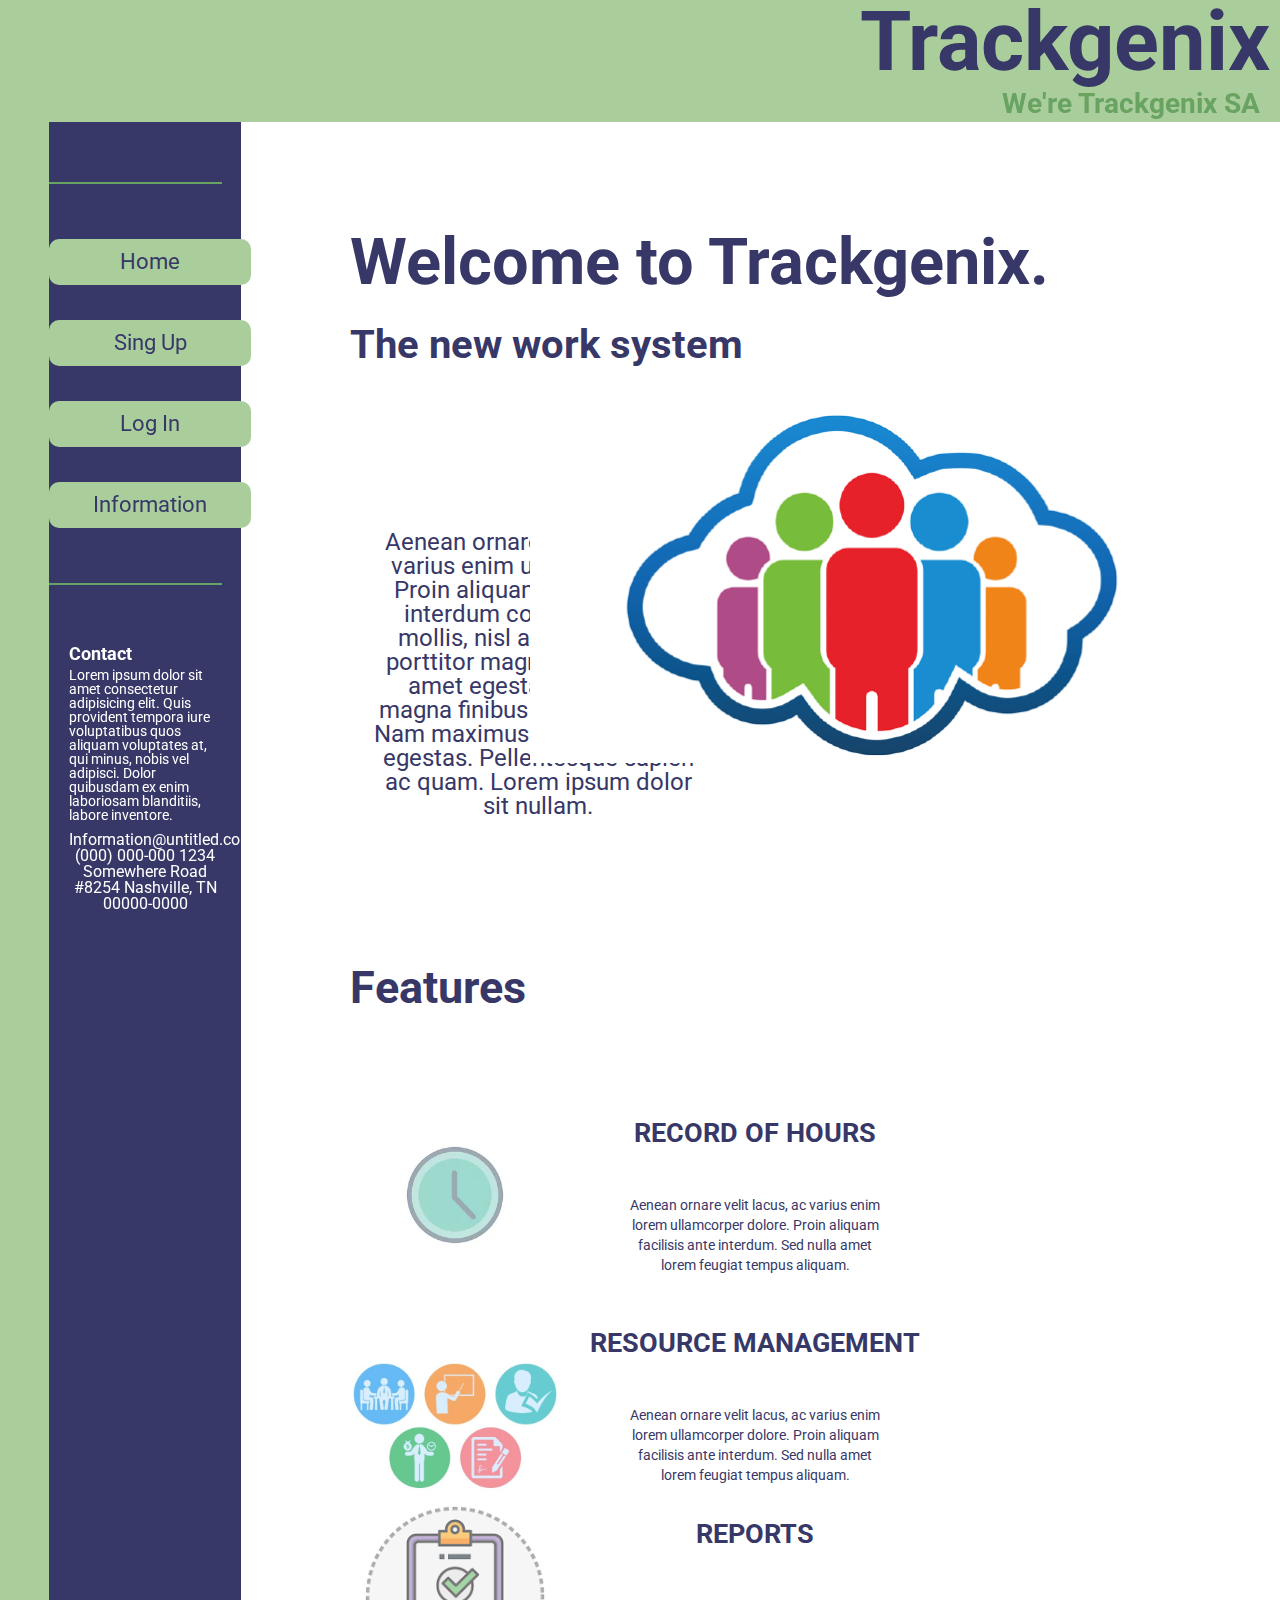
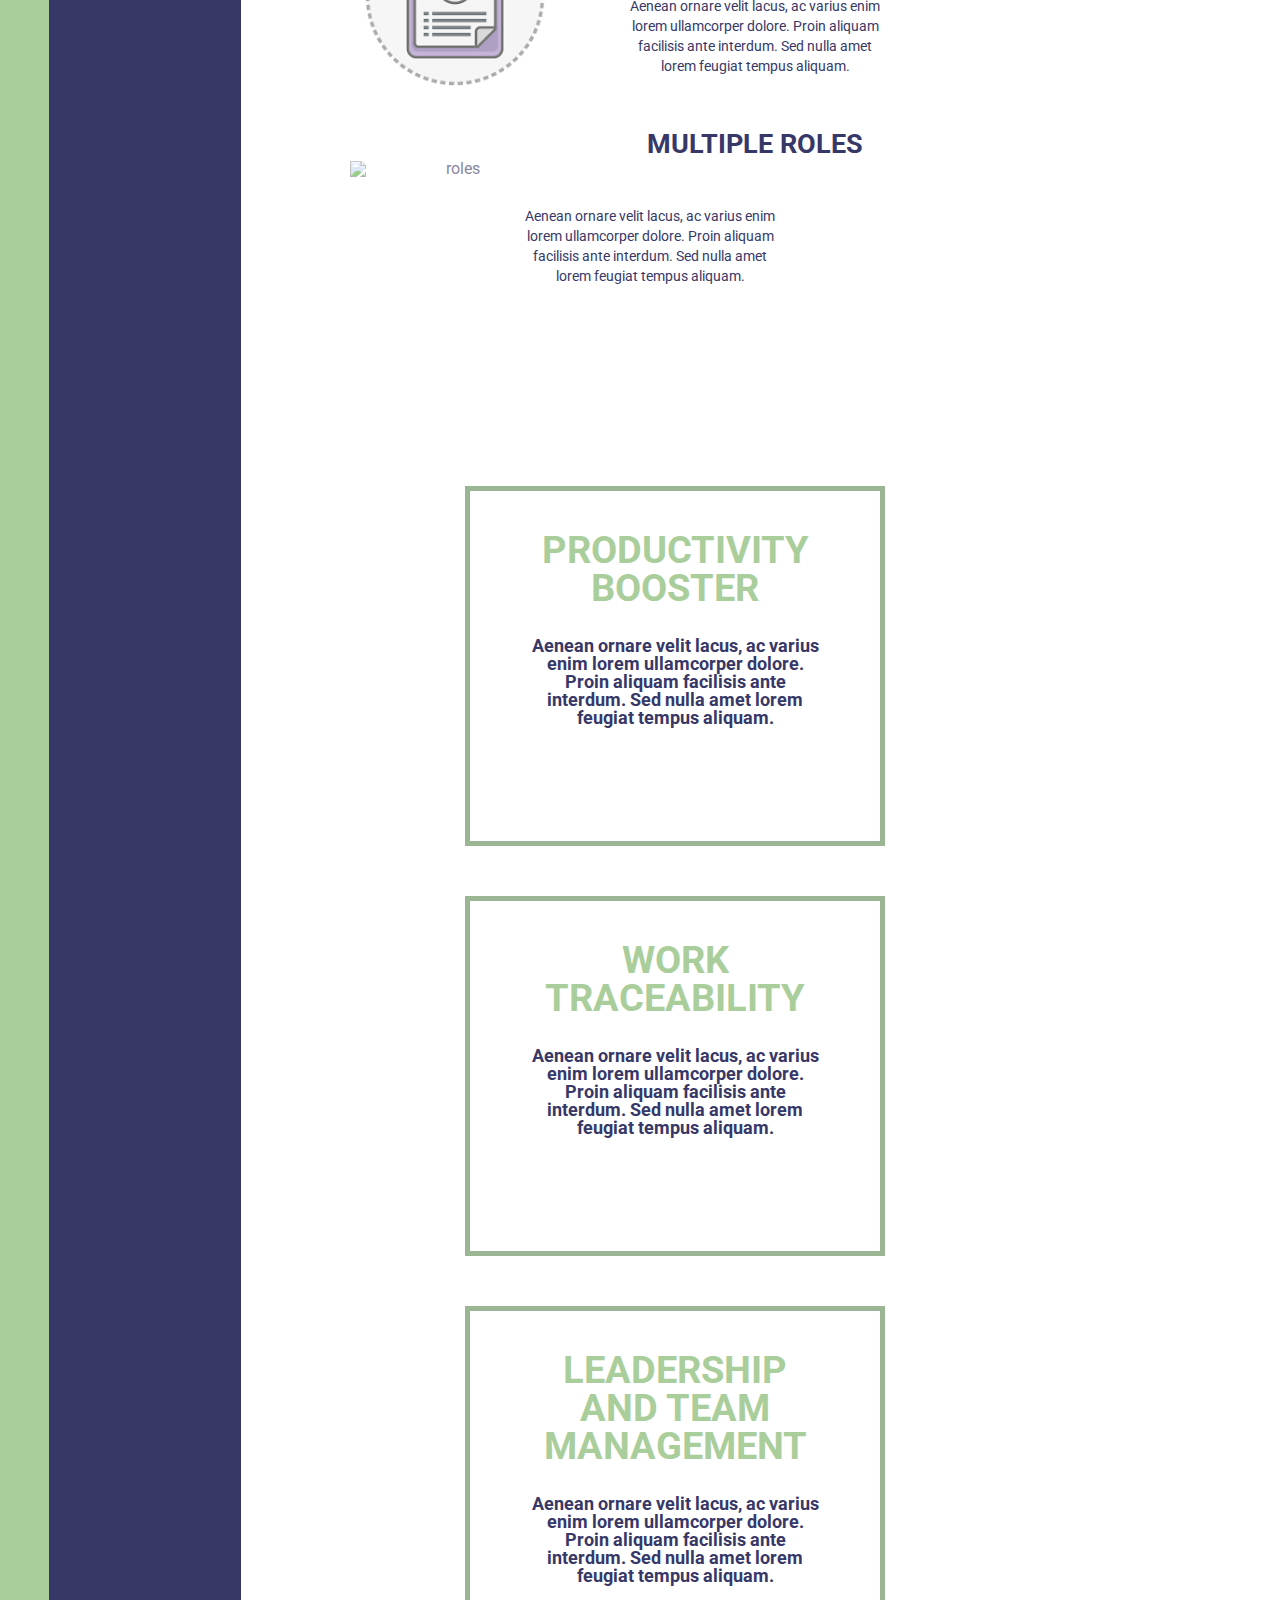
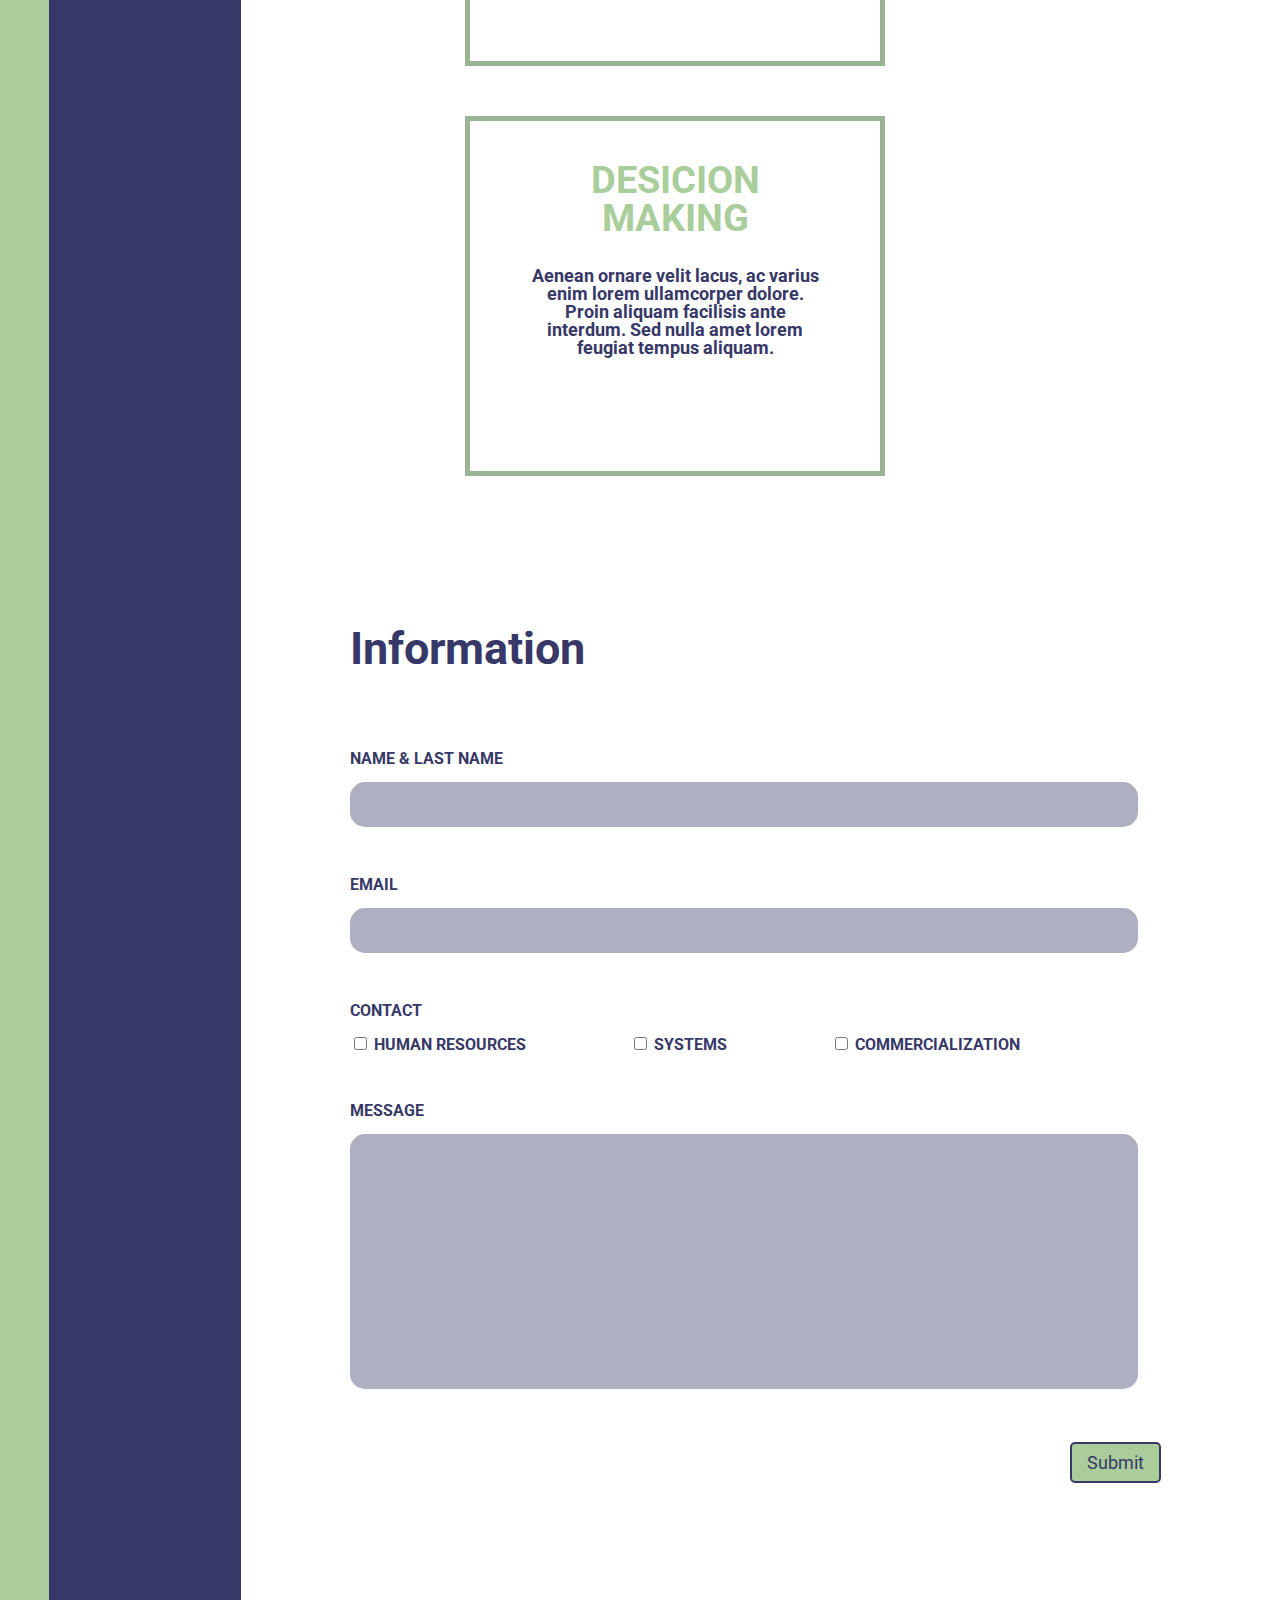
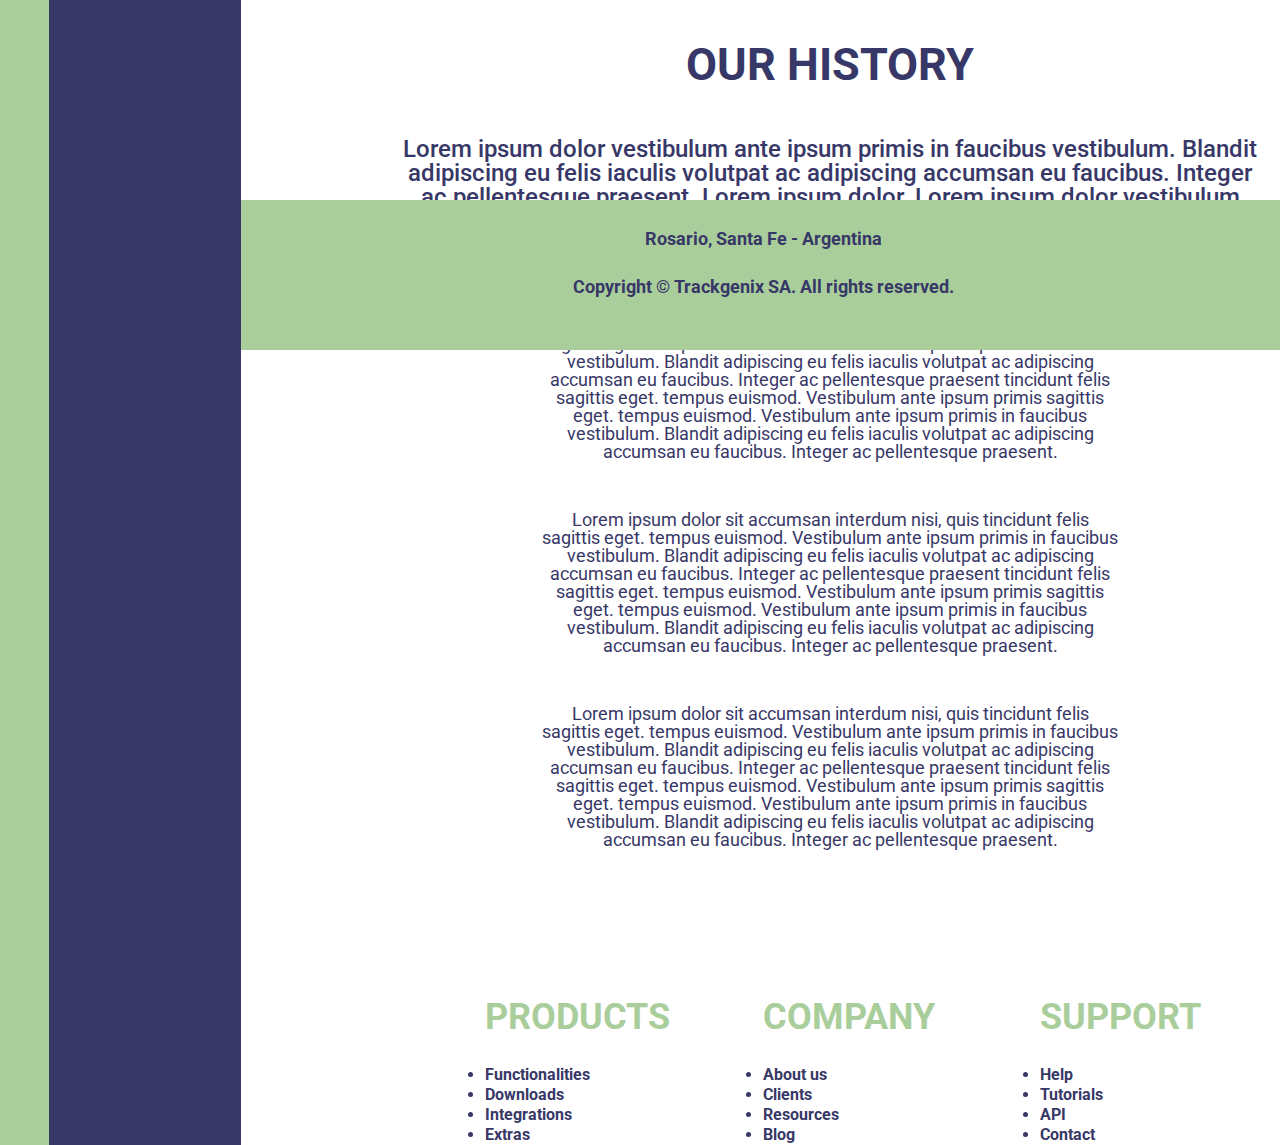
==== commit 139f5b02: "BaSP-W03-2022: Our history and items section" ====
--- a/Semana-03/index.html
+++ b/Semana-03/index.html
@@ -7,6 +7,7 @@
         <title>Trackgenix SA</title>
         <link rel="stylesheet" href="css/reset.css">
         <link rel="stylesheet" href="css/style.css">
+        <script src="https://kit.fontawesome.com/97eec942a3.js" crossorigin="anonymous"></script>
     </head>
 
     <body>
@@ -14,14 +15,14 @@
             <h1>Trackgenix</h1>
             <p>We're Trackgenix SA</p>
         </header>
-        
+
         <aside>
             <div class="nav-line1"></div>
             <nav>
                 <ul>
                     <li><a href="#">Home</a></li>
                     <li><a href="#">Sing Up</a></li>
-                    <li><a href="#">Long In</a></li>
+                    <li><a href="#">Log In</a></li>
                     <li><a href="#">Information</a></li>
                 </ul>
             </nav>
@@ -35,9 +36,12 @@
                     labore
                     inventore.
                 </p>
-                <a href="#">Information@untitled.com</a>
-                <a href="#">(000) 000-000</a>
-                <a href="#">1234 Somewhere Road #8254 Nashville, TN 00000-0000</a>
+                <div class="links">
+                    
+                    <a href="#">Information@untitled.com</a>
+                    <a href="#">(000) 000-000</a>
+                    <a href="#">1234 Somewhere Road #8254 Nashville, TN 00000-0000</a>
+                </div>
             </section>
         </aside>
 
@@ -113,80 +117,65 @@
             </section>
 
             <section class="info-section">
-                <form>
+                <form class="form">
                     <fieldset>
                         <legend>Information</legend>
-                        <label>Name and last name</label>
-                        <input type="text">
+                        <label>Name & last name</label>
+                        <input class="input-form" type="text">
                         
                         <label>Email</label>
-                        <input type="email">
-                        
+                        <input class="input-form" type="email">
+
                         <label>Contact</label>
-                        <label><input type="checkbox">Human Resources</label>
-                        <label><input type="checkbox">Systems</label>
-                        <label><input type="checkbox">Commercialization</label>
+                        <div class="contact-opt">
+                            <input id="hr" type="checkbox">
+                            <label for="hr">Human Resources</label>
+                            <input id="systems" type="checkbox">
+                            <label for="systems">Systems</label>
+                            <input id="commercialization" type="checkbox">
+                            <label for="commercialization">Commercialization</label>
+                        </div>
                         
                         <label>Message</label>
-                        <textarea cols="30" rows="10"></textarea>
+                        <textarea class="textarea" name="message" cols="155" rows="15"></textarea>
                         
-                        <button type="submit">Submit</button>
+                        <button class="btn-submit" type="submit">Submit</button>
                     </fieldset>
                 </form>
             </section>
 
             <section class="our-history-section">
                 <h2>Our history</h2>
-                <p>
-                    Lorem ipsum dolor sit amet consectetur adipisicing elit. Quis provident tempora iure voluptatibus
-                    quos aliquam voluptates at, qui minus, nobis vel adipisci. Dolor quibusdam ex enim laboriosam
-                    blanditiis, labore inventore.
-                    Lorem ipsum dolor sit amet consectetur adipisicing elit. Quis provident tempora iure voluptatibus
-                    quos aliquam voluptates at, qui minus, nobis vel adipisci. Dolor quibusdam ex enim laboriosam
-                    blanditiis,
-                    labore
-                    inventore.
-                </p>
-                <p>
-                    Lorem ipsum dolor sit amet consectetur adipisicing elit. Quis provident tempora iure voluptatibus
-                    quos aliquam voluptates at, qui minus, nobis vel adipisci. Dolor quibusdam ex enim laboriosam
-                    blanditiis,
-                    labore
-                    inventore.
-                    Lorem ipsum dolor sit amet consectetur adipisicing elit. Quis provident tempora iure voluptatibus
-                    quos aliquam voluptates at, qui minus, nobis vel adipisci. Dolor quibusdam ex enim laboriosam
-                    blanditiis,
-                    labore
-                    inventore.
-                </p>
-                <p>
-                    Lorem ipsum dolor sit amet consectetur adipisicing elit. Quis provident tempora iure voluptatibus
-                    quos aliquam voluptates at, qui minus, nobis vel adipisci. Dolor quibusdam ex enim laboriosam
-                    blanditiis,
-                    labore
-                    inventore.
-                    Lorem ipsum dolor sit amet consectetur adipisicing elit. Quis provident tempora iure voluptatibus
-                    quos aliquam voluptates at, qui minus, nobis vel adipisci. Dolor quibusdam ex enim laboriosam
-                    blanditiis,
-                    labore
-                    inventore.
-                </p>
-                <p>
-                    Lorem ipsum dolor sit amet consectetur adipisicing elit. Quis provident tempora iure voluptatibus
-                    quos aliquam voluptates at, qui minus, nobis vel adipisci. Dolor quibusdam ex enim laboriosam
-                    blanditiis,
-                    labore
-                    inventore.
-                    Lorem ipsum dolor sit amet consectetur adipisicing elit. Quis provident tempora iure voluptatibus
-                    quos aliquam voluptates at, qui minus, nobis vel adipisci. Dolor quibusdam ex enim laboriosam
-                    blanditiis,
-                    labore
-                    inventore.
+                <p class="p-semibold">
+                    Lorem ipsum dolor vestibulum ante ipsum primis in faucibus vestibulum. Blandit adipiscing eu felis iaculis volutpat ac
+                    adipiscing accumsan eu faucibus. Integer ac pellentesque praesent. Lorem ipsum dolor. Lorem ipsum dolor vestibulum ante
+                    ipsum primis in faucibus vestibulum. Blandit adipiscing eu felis iaculis volutpat ac adipiscing accumsan eu faucibus.
+                </p>
+                <p class="p-regular">
+                    Lorem ipsum dolor sit accumsan interdum nisi, quis tincidunt felis sagittis eget. tempus euismod. Vestibulum ante ipsum
+                    primis in faucibus vestibulum. Blandit adipiscing eu felis iaculis volutpat ac adipiscing accumsan eu faucibus. Integer
+                    ac pellentesque praesent tincidunt felis sagittis eget. tempus euismod. Vestibulum ante ipsum primis sagittis eget.
+                    tempus euismod. Vestibulum ante ipsum primis in faucibus vestibulum. Blandit adipiscing eu felis iaculis volutpat ac
+                    adipiscing accumsan eu faucibus. Integer ac pellentesque praesent.
+                </p>
+                <p class="p-regular">
+                    Lorem ipsum dolor sit accumsan interdum nisi, quis tincidunt felis sagittis eget. tempus euismod. Vestibulum ante ipsum
+                    primis in faucibus vestibulum. Blandit adipiscing eu felis iaculis volutpat ac adipiscing accumsan eu faucibus. Integer
+                    ac pellentesque praesent tincidunt felis sagittis eget. tempus euismod. Vestibulum ante ipsum primis sagittis eget.
+                    tempus euismod. Vestibulum ante ipsum primis in faucibus vestibulum. Blandit adipiscing eu felis iaculis volutpat ac
+                    adipiscing accumsan eu faucibus. Integer ac pellentesque praesent.
+                </p>
+                <p class="p-regular">
+                    Lorem ipsum dolor sit accumsan interdum nisi, quis tincidunt felis sagittis eget. tempus euismod. Vestibulum ante ipsum
+                    primis in faucibus vestibulum. Blandit adipiscing eu felis iaculis volutpat ac adipiscing accumsan eu faucibus. Integer
+                    ac pellentesque praesent tincidunt felis sagittis eget. tempus euismod. Vestibulum ante ipsum primis sagittis eget.
+                    tempus euismod. Vestibulum ante ipsum primis in faucibus vestibulum. Blandit adipiscing eu felis iaculis volutpat ac
+                    adipiscing accumsan eu faucibus. Integer ac pellentesque praesent.
                 </p>
             </section>
             <section class="items-section">
                 <div>
-                    <h3>Product</h3>
+                    <h3>Products</h3>
                     <ul>
                         <li><a href="#">Functionalities</a></li>
                         <li><a href="#">Downloads</a></li>
--- a/Semana-03/css/style.css
+++ b/Semana-03/css/style.css
@@ -1,8 +1,9 @@
-@import url('https://fonts.googleapis.com/css2?family=Roboto:wght@400;700&display=swap');
-
-/* Element selectors */
+@import url('https://fonts.googleapis.com/css2?family=Roboto:wght@400;500;700&display=swap');
+
+/* #Element selectors */
 
 body {
+    box-sizing: border-box;
     font-family: 'Roboto', sans-serif;
     color: #373867;
 }
@@ -35,13 +36,13 @@
 }
 
 aside {
-    display: block;
     position: fixed;
     top: 122px;
-    width: 253px;
+    width: 15%;
     height: 6000px;
     background-color: #373867;
     border-left: 49px solid #AACE9B;
+    z-index: 80;
 }
 
 nav ul li a {
@@ -60,18 +61,39 @@
 }
 
 main {
-    position: absolute;
+    position: relative;
     top: 130px;
-    left: 320px;
+    left: 350px;
+    width: 75%;
 }
 
 p {
     text-align: center;
 }
 
+label {
+    font-weight: bold;
+    text-transform: uppercase;
+}
+
+footer {
+    position: absolute;
+    top: 5000px;
+    right: 0;
+    width: 85%;
+    height: 150px;
+    background-color: #AACE9B;
+}
+
+footer p {
+    margin: 30px 0 0 5%;
+    font-weight: bold;
+    font-size: 18px;
+}
+
 /* #Class - Id */
 
-/* #Sidebar */
+/* ##Sidebar */
 
 .nav-line1{
     position: relative;
@@ -89,7 +111,30 @@
 
 .contact-section {
     position: relative;
-    top: 501px;
+    top: 160px;
+    padding: 0 20px;
+    color: #fff;
+}
+
+.contact-section h4 {
+    font-size: 18px;
+    font-weight: bold;
+    margin-bottom: 5px;
+}
+
+.contact-section p {
+    font-size: 14px;
+    text-align: start;
+    margin-bottom: 10px;
+}
+
+.links {
+    text-align: center;
+}
+
+.contact-section a {
+    margin: 20px 0;
+    text-decoration: none;
     color: #fff;
 }
 
@@ -138,7 +183,7 @@
 }
 
 .features-section h2 {
-    margin-bottom: 100px;
+    margin-bottom: 80px;
     font-weight: bold;
     font-size: 45px;
 }
@@ -175,7 +220,7 @@
     line-height: 20px;
 }
 
-/* Qualities section */
+/* ##Attributes section */
 
 .attributes-section {
     position: relative;
@@ -202,27 +247,126 @@
     text-transform: uppercase;
 }
 
-
-
-
-
-
-/* Ignore */
-
+/* ##nformation section */
 
 .info-section {
     position: relative;
     top: 1000px;
 }
 
+.info-section legend {
+    margin-bottom: 80px;
+    font-weight: bold;
+    font-size: 45px;
+}
+
+.form {
+    text-align: start;
+}
+
+.form label {
+    display: block;
+}
+
+.contact-opt {
+    margin: 15px 0 50px 0;
+}
+
+.contact-opt label {
+    display: inline;
+    margin-right: 100px;
+}
+
+.input-form, .textarea {
+    margin: 15px 0 50px 0;
+    padding: 15px 10px;
+    width: 80%;
+    border-style: none;
+    border-radius: 15px;
+    background-color: rgba(55, 56, 103, 0.4);
+}
+
+.textarea {
+    resize: none;
+}
+
+.btn-submit {
+    display: block;
+    position: absolute;
+    left: 75%;
+    padding: 8px 15px;
+    border-style: none;
+    border: 2px solid #373867;
+    border-radius: 5px;
+    background-color: #AACE9B;
+    font-family: 'Roboto', 'sans-serif';
+    font-size: 18px;
+    color: #373867;
+}
+
+/* ##Our history section */
+
 .our-history-section {
     position: relative;
     top: 1100px;
 }
 
+.our-history-section h2 {
+    margin-top: 100px;
+    margin-bottom: 50px;
+    font-size: 45px;
+    font-weight: bold;
+    text-transform: uppercase;
+    text-align: center;
+}
+
+.p-semibold {
+    margin-bottom: 60px;
+    margin-left: 5%;
+    width: 90%;
+    font-size: 24px;
+    font-weight: 500;
+}
+
+.p-regular{
+    width: 60%;
+    margin: 0 0 50px 20%;
+    font-size: 18px;
+}
+
+/* ##Items section */
+
 .items-section {
     position: relative;
     top: 1200px;
-}
-
-
+    padding-left: 5%;
+    text-align: center;
+}
+
+.items-section div {
+    display: inline-block;
+    width: 20%;
+    padding: 0 5%;
+    text-align: justify; 
+}
+
+.items-section div h3 {
+    margin-bottom: 30px;
+    font-weight: bold;
+    font-size: 36px;
+    color:#AACE9B;
+    text-transform: uppercase;
+}
+
+.items-section li {
+    line-height: 20px;
+    list-style-type: disc;
+}
+
+.items-section a {
+    text-decoration: none;
+    font-weight: bold;
+    color: #373867;
+    list-style: circle left;
+}
+
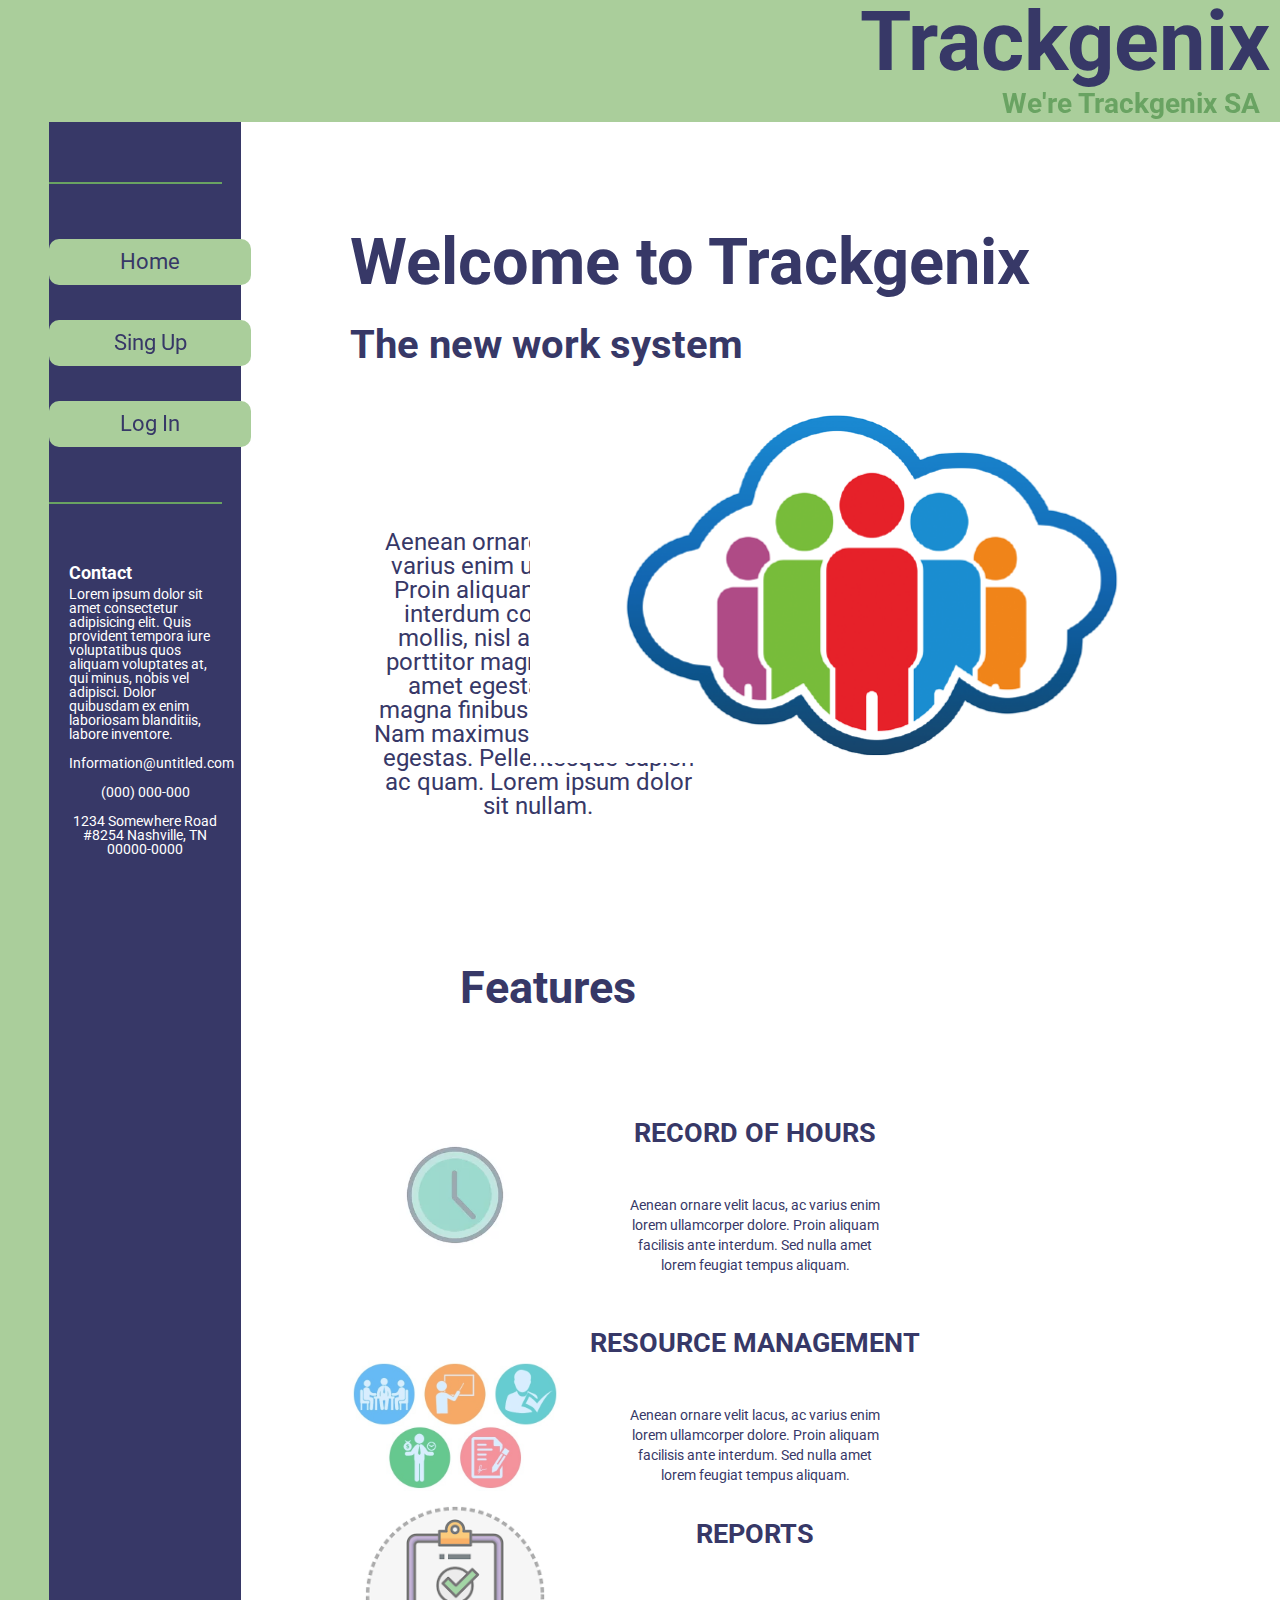
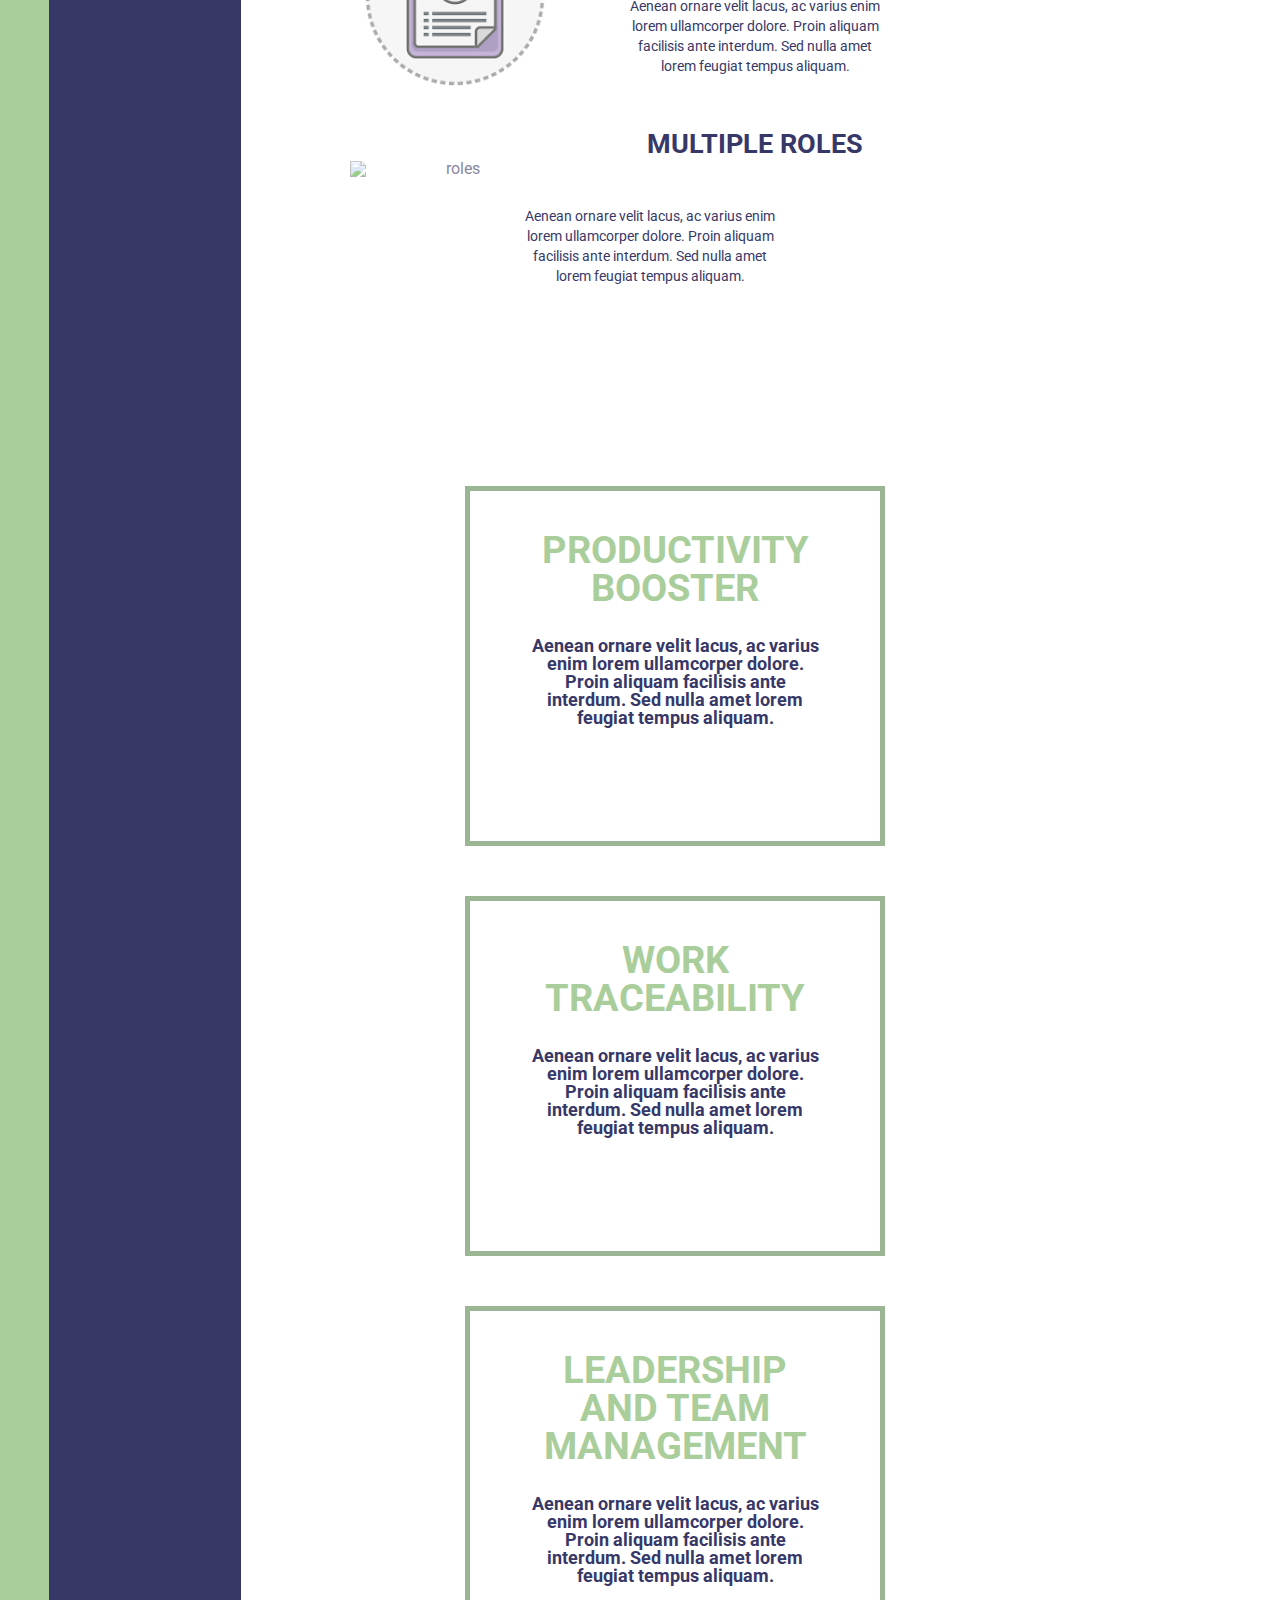
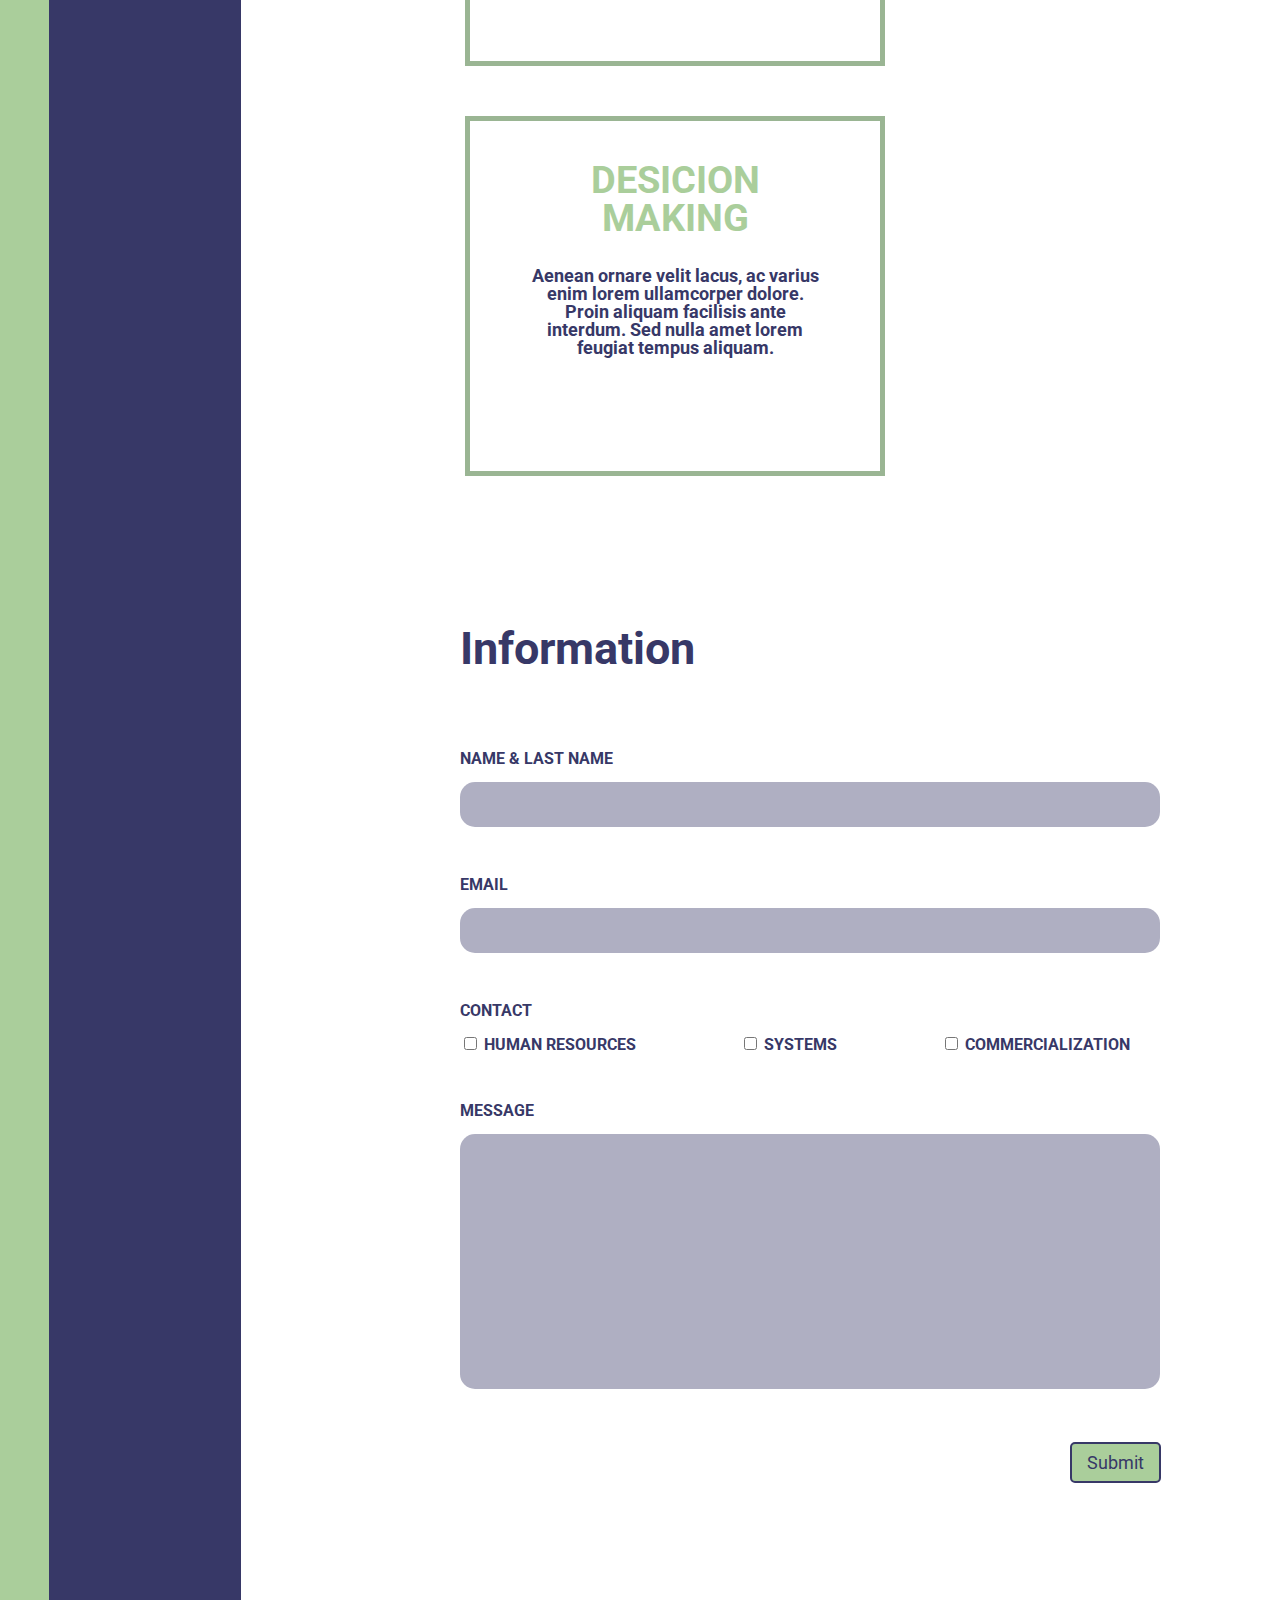
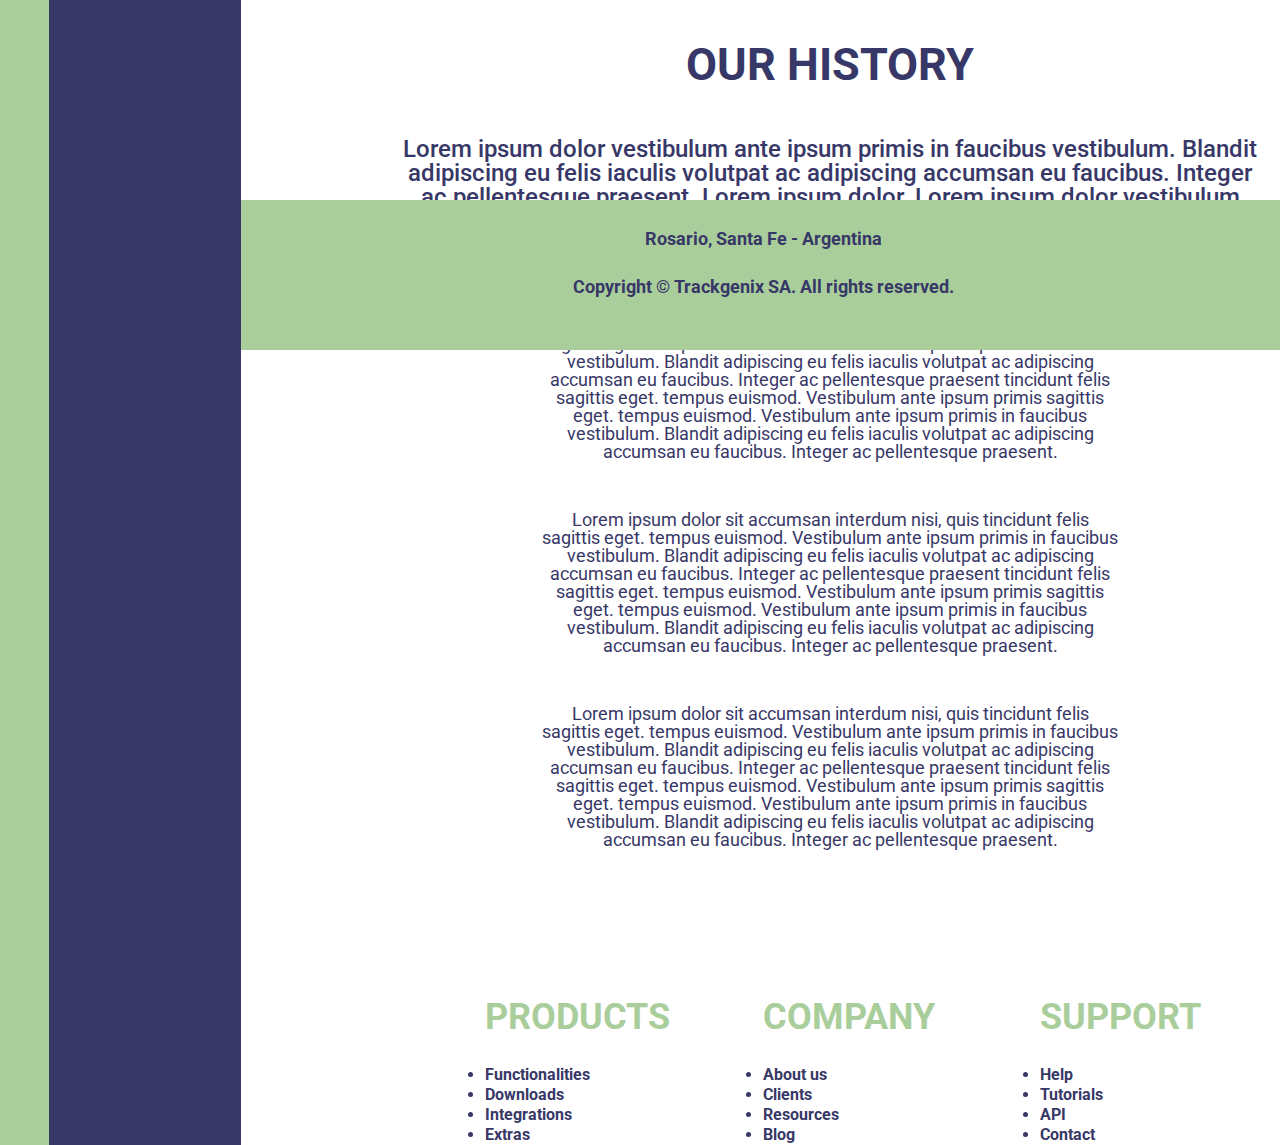
==== commit b4aa967f: "BaSP-W03-2022: Contact, buttons hover and inputs focus" ====
--- a/Semana-03/index.html
+++ b/Semana-03/index.html
@@ -20,10 +20,9 @@
             <div class="nav-line1"></div>
             <nav>
                 <ul>
-                    <li><a href="#">Home</a></li>
+                    <li><a href="#home">Home</a></li>
                     <li><a href="#">Sing Up</a></li>
                     <li><a href="#">Log In</a></li>
-                    <li><a href="#">Information</a></li>
                 </ul>
             </nav>
             <div class="nav-line2"></div>
@@ -36,18 +35,20 @@
                     labore
                     inventore.
                 </p>
-                <div class="links">
-                    
-                    <a href="#">Information@untitled.com</a>
-                    <a href="#">(000) 000-000</a>
-                    <a href="#">1234 Somewhere Road #8254 Nashville, TN 00000-0000</a>
+                <div class="contact-info">
+                    <i class="fa-solid fa-envelope"></i>
+                    <p>Information@untitled.com</p>
+                    <i class="fa-solid fa-phone"></i>
+                    <p>(000) 000-000</p>
+                    <i class="fa-solid fa-house"></i>
+                    <p>1234 Somewhere Road #8254 Nashville, TN 00000-0000</p>
                 </div>
             </section>
         </aside>
 
         <main>
-            <section class="welcome-section">
-                <h2>Welcome to Trackgenix.</h2>
+            <section id="home" class="welcome-section">
+                <h2>Welcome to Trackgenix</h2>
                 <h3>The new work system</h3>
                 <div>
                     <p>
@@ -173,6 +174,7 @@
                     adipiscing accumsan eu faucibus. Integer ac pellentesque praesent.
                 </p>
             </section>
+
             <section class="items-section">
                 <div>
                     <h3>Products</h3>
@@ -203,6 +205,7 @@
                 </div>
             </section>
         </main>
+
         <footer>
             <p>Rosario, Santa Fe - Argentina</p>
             <p>Copyright &copy; Trackgenix SA. All rights reserved.</p>
--- a/Semana-03/css/style.css
+++ b/Semana-03/css/style.css
@@ -60,6 +60,10 @@
     text-decoration: none;
 }
 
+nav ul li a:hover {
+    background-color: #fff;
+}
+
 main {
     position: relative;
     top: 130px;
@@ -128,14 +132,9 @@
     margin-bottom: 10px;
 }
 
-.links {
-    text-align: center;
-}
-
-.contact-section a {
-    margin: 20px 0;
-    text-decoration: none;
-    color: #fff;
+.contact-info, .contact-info p {
+    margin-top: 15px;
+    text-align: center;
 }
 
 /* ##Welcome section */
@@ -183,7 +182,7 @@
 }
 
 .features-section h2 {
-    margin-bottom: 80px;
+    margin: 0 0 80px 110px;
     font-weight: bold;
     font-size: 45px;
 }
@@ -262,6 +261,7 @@
 
 .form {
     text-align: start;
+    margin-left: 110px;
 }
 
 .form label {
@@ -290,6 +290,11 @@
     resize: none;
 }
 
+.form input:focus, textarea:focus {
+    outline: none;
+    border: solid 3px #AACE9B;
+}
+
 .btn-submit {
     display: block;
     position: absolute;
@@ -302,6 +307,11 @@
     font-family: 'Roboto', 'sans-serif';
     font-size: 18px;
     color: #373867;
+    cursor: pointer;
+}
+
+.btn-submit:hover {
+    background-color: #fff;
 }
 
 /* ##Our history section */
